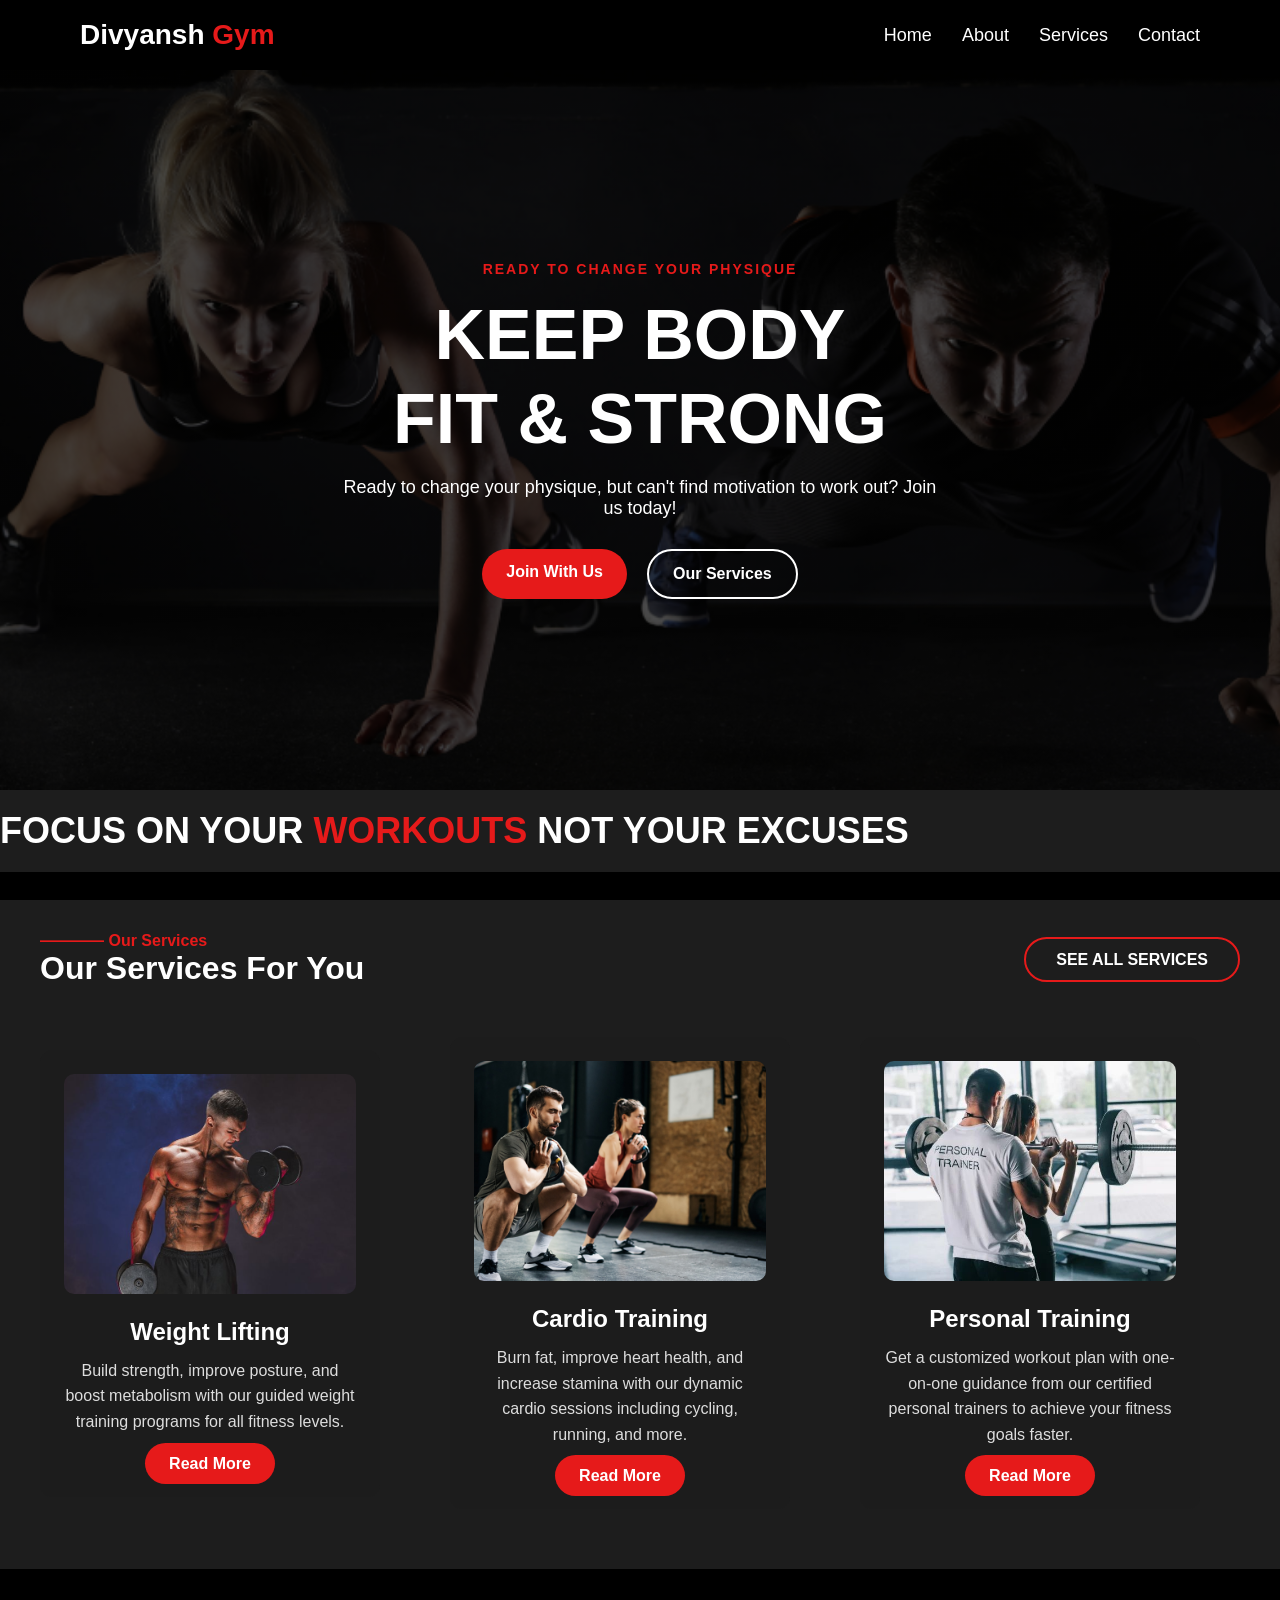
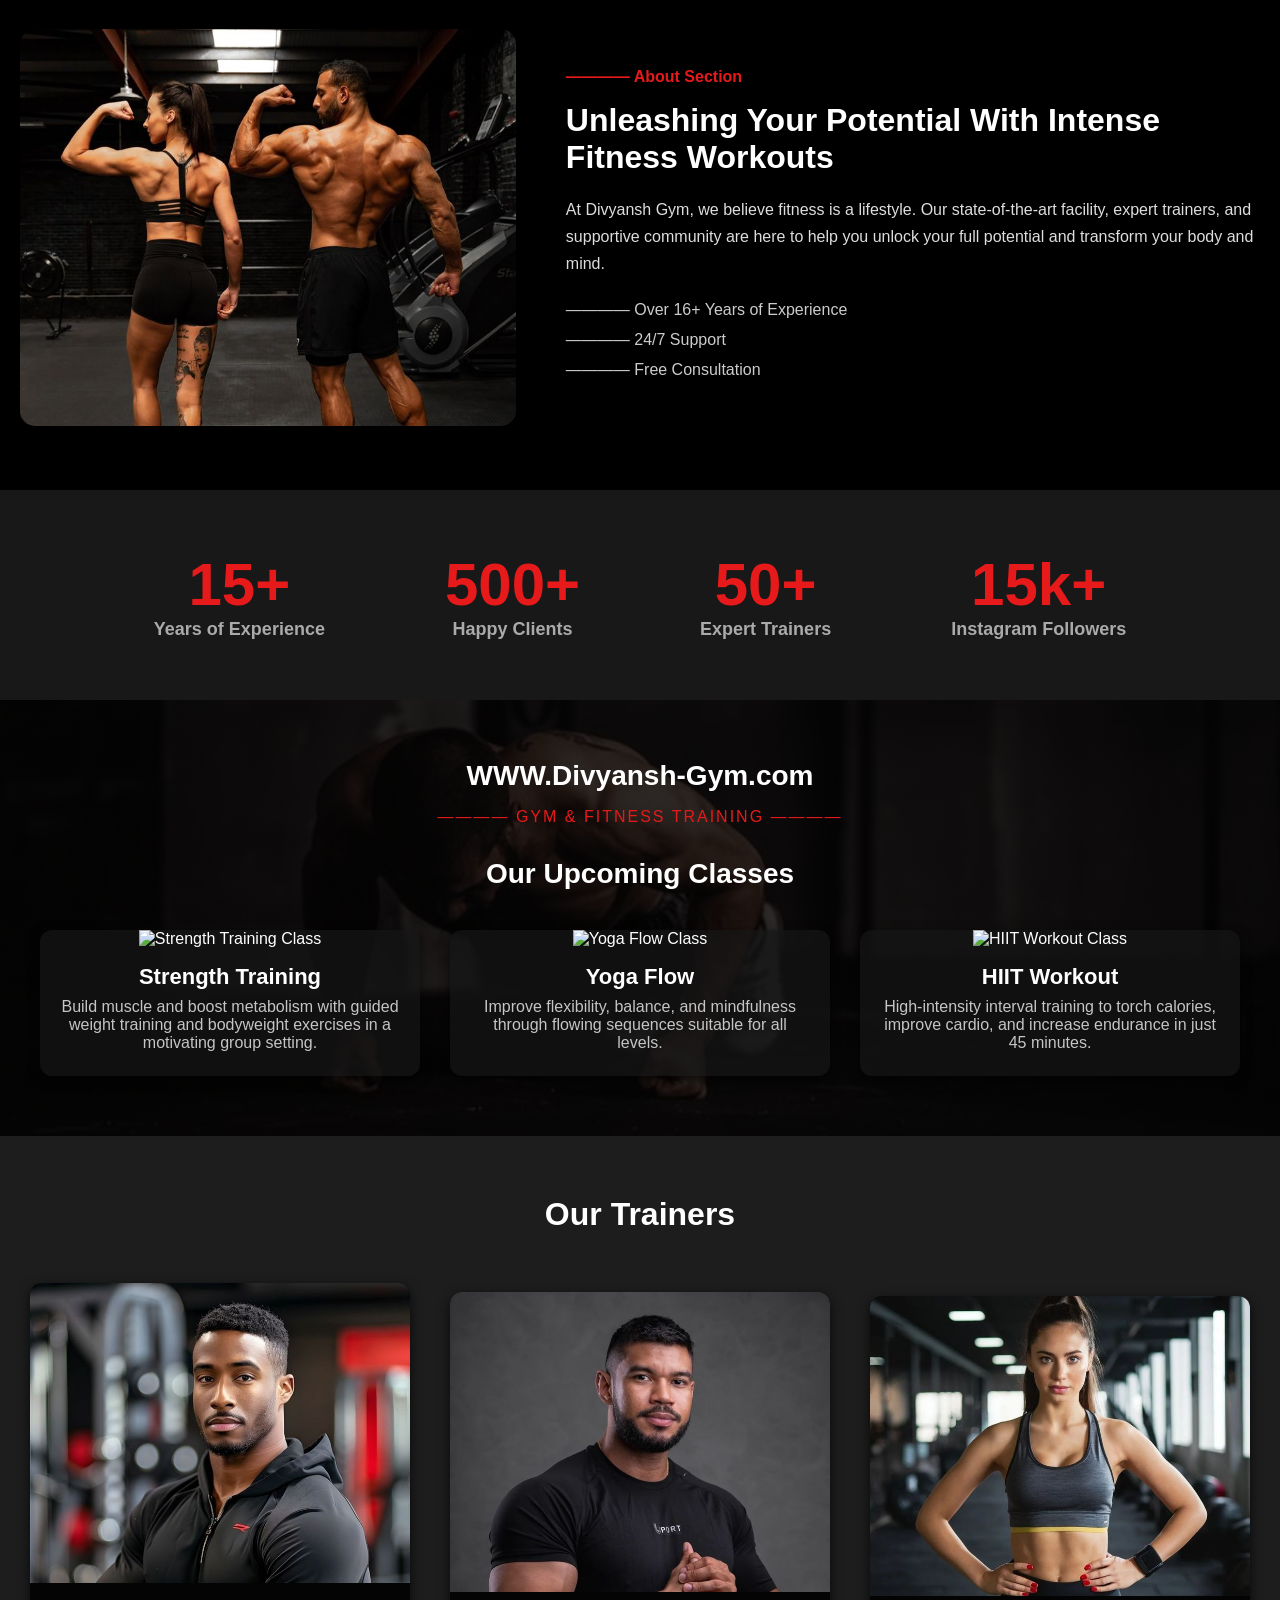
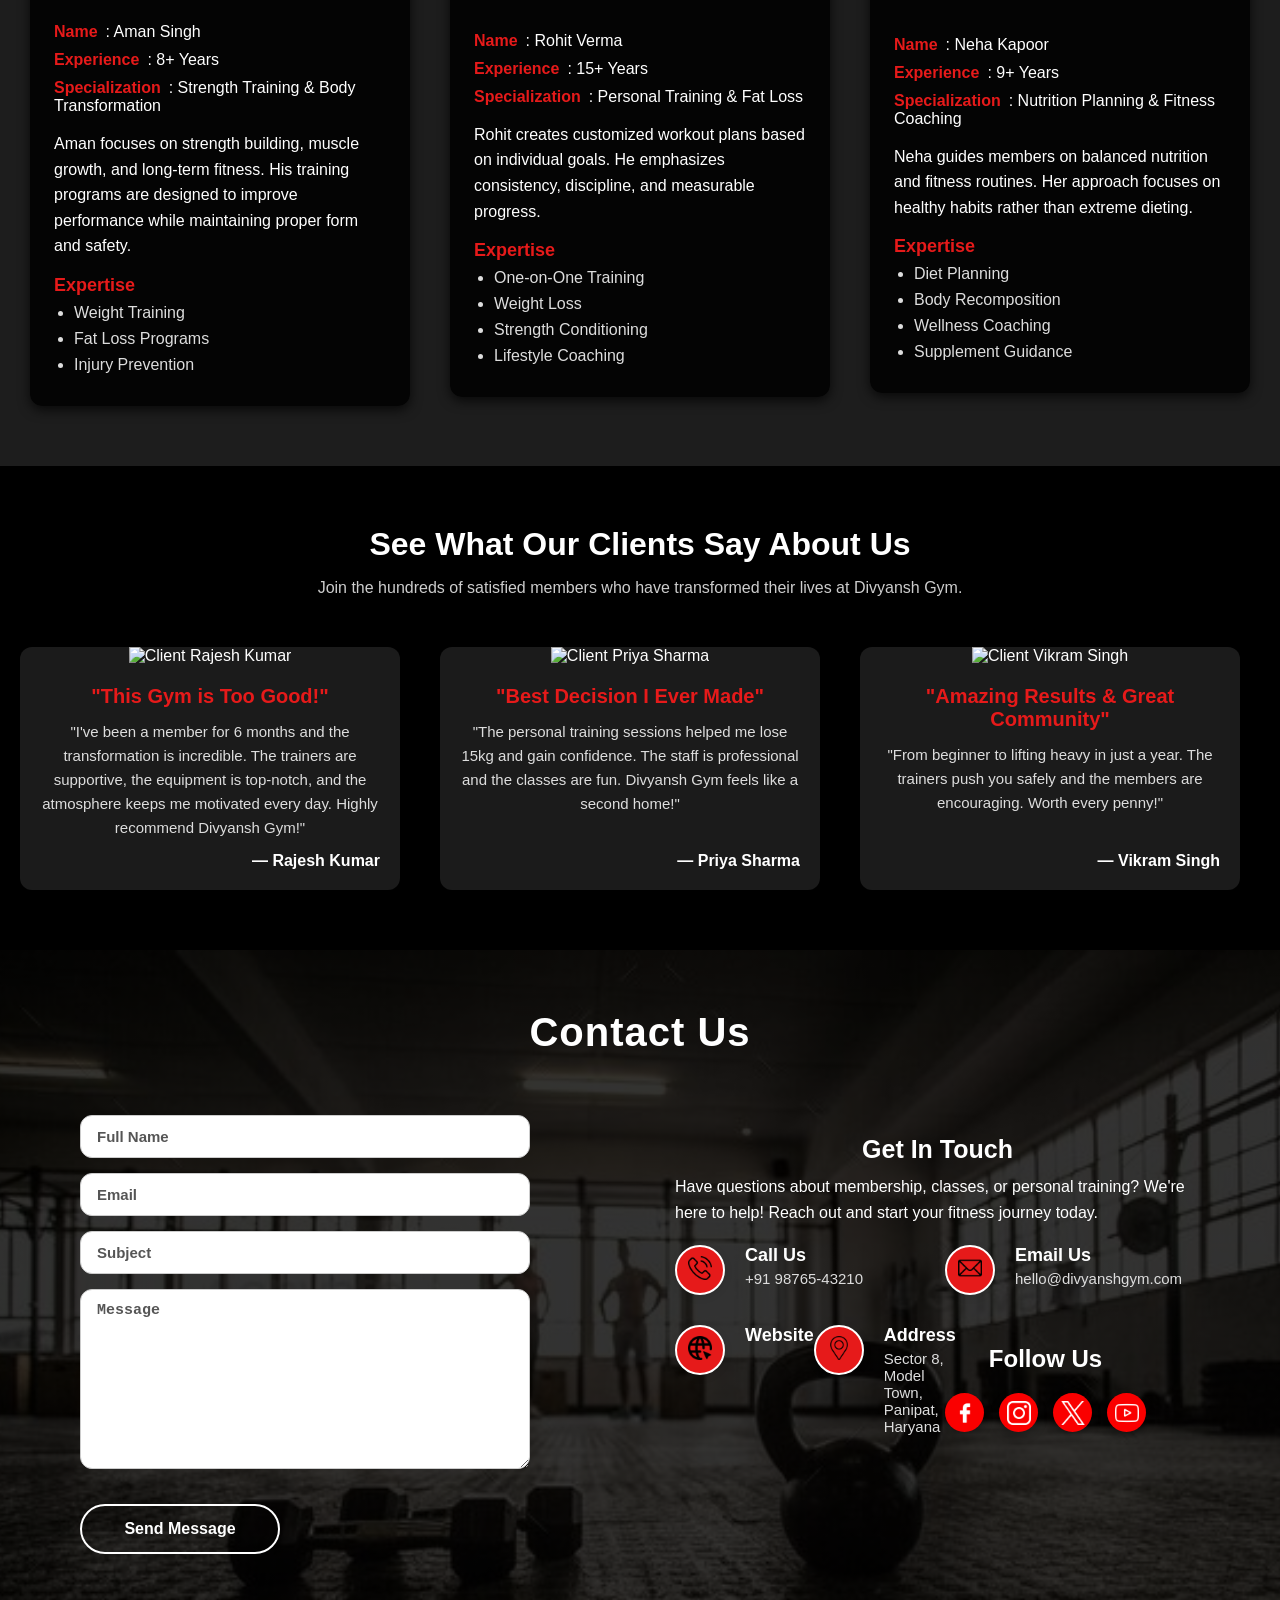
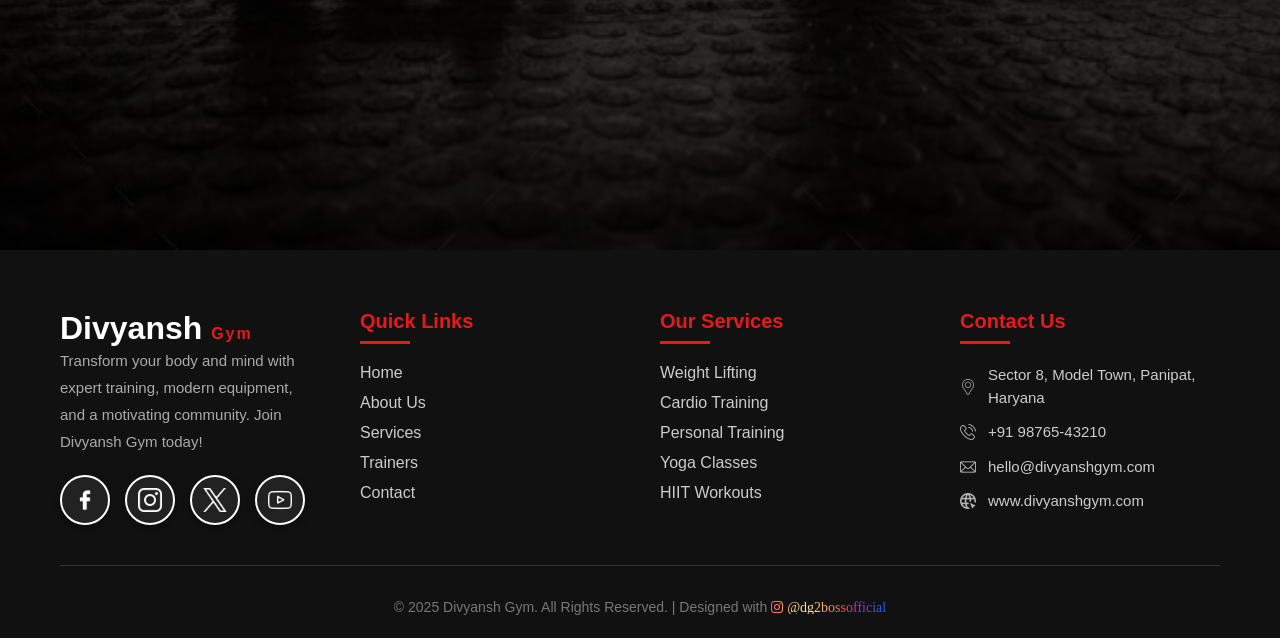
==== index.html @ efee8b84 "Gym demo: fixed lorem ipsum, contact info and broken links" ====
<!DOCTYPE html>
<html lang="en">
<head>
    <meta charset="UTF-8">
    <meta name="viewport" content="width=device-width, initial-scale=1.0">
    <link rel="stylesheet" href="https://cdnjs.cloudflare.com/ajax/libs/font-awesome/4.7.0/css/font-awesome.min.css">
    <title>Divyansh Gym</title>
    <link rel="stylesheet" href="css/style.css">
</head>
<body>
    <nav class="nav">
        <div class="logo">
            <h1>Divyansh <span class="gym-text">Gym</span></h1>
        </div>

        <div class="navbar">
            <ul>
                <li><a href="#home">Home</a></li>
                <li><a href="About.html">About</a></li>
                <li><a href="Services.html">Services</a></li>
                <li><a href="contact.html">Contact</a></li>
            </ul>
        </div>
    </nav>

    <section id="home" class="home">
        <div class="home-content">
            <h5>READY TO CHANGE YOUR PHYSIQUE</h5>
            <h1>KEEP BODY <br>FIT & STRONG</h1>
            <p>Ready to change your physique, but can't find motivation to work out? Join us today!</p>

            <div class="home-btn">
                <a href="#contact" class="Join-btn">Join With Us</a>
                <a href="#Services" class="Services-btn">Our Services</a>
            </div>
        </div>
    </section>

    <section class="workout-add">
        <div class="marquee-container">
            <div class="marquee-text">
                FOCUS ON YOUR <span class="marquee-workouts">WORKOUTS</span> NOT YOUR EXCUSES
            </div>
        </div>
    </section>

    <section id="Services" class="Services">
        <div class="services-wrapper">
            <div class="Services-page-up-line">
                <div class="Services-content">
                    <h5><spam class="mobile-off-line">————</spam> Our Services</h5>
                    <h2>Our Services For You</h2>
                </div>  
                <div class="services-servix-btn">
                    <a href="#" class="Services-ALL-btn">SEE ALL SERVICES</a>
                </div>
            </div>
    
            <div class="Services-box-container">
                <div class="Services-box">
                    <img src="images/service1.jpg" alt="Weight Lifting">
                    <h3>Weight Lifting</h3>
                    <p>Build strength, improve posture, and boost metabolism with our guided weight training programs for all fitness levels.</p>
                    <a href="Services.html" class="read-more-btn">Read More</a>
                </div>
                <div class="Services-box">
                    <img src="images/service2.jpg" alt="Cardio Training">
                    <h3>Cardio Training</h3>
                    <p>Burn fat, improve heart health, and increase stamina with our dynamic cardio sessions including cycling, running, and more.</p>
                    <a href="Services.html" class="read-more-btn">Read More</a>
                </div>
                <div class="Services-box">
                    <img src="images/service3.jpg" alt="Personal Training">
                    <h3>Personal Training</h3>
                    <p>Get a customized workout plan with one-on-one guidance from our certified personal trainers to achieve your fitness goals faster.</p>
                    <a href="#" class="read-more-btn">Read More</a>
                </div>
            </div>
        </div>
    </section>

    <section id="About" class="About">
        <div class="About-img">
            <img src="images/about-bg.jpg" alt="About Image">
        </div>

        <div class="About-content">
            <div class="About-content-text">
                <h3 class="about-content-text-title"><spam class="mobile-off-line">————</spam> About Section</h3>
                <h1>Unleashing Your Potential With Intense Fitness Workouts</h1>
                <p class="about-content-text-title-p">At Divyansh Gym, we believe fitness is a lifestyle. Our state-of-the-art facility, expert trainers, and supportive community are here to help you unlock your full potential and transform your body and mind.</p>

                <ul class="about-content-text-list-ul">
                    <li class="about-content-text-list-li"><spam class="mobile-off-line">————</spam> Over 16+ Years of Experience</li>
                    <li class="about-content-text-list-li"><spam class="mobile-off-line">————</spam> 24/7 Support</li>
                    <li class="about-content-text-list-li"><spam class="mobile-off-line">————</spam> Free Consultation</li>
                </ul>
            </div>
        </div>
    </section>

    <section class="exp">
        <div class="your_of_exp">   
            <span class="years">15+</span>
            <h4>Years of Experience</h4>
        </div>

        <div class="your_of_exp">
            <span class="years">500+</span>
            <h4>Happy Clients</h4>
        </div>

        <div class="your_of_exp">
            <span class="years">50+</span>
            <h4>Expert Trainers</h4>
        </div>

        <div class="your_of_exp">
            <span class="years">15k+</span>
            <h4>Instagram Followers</h4>
        </div>
    </section>

    <section class="Upcomimg-classes">
        <div class="upcoming-classes-content">
            <div class="DownloadNewThemes">
                <h2>WWW.Divyansh-Gym.com</h2>
            </div>
            <div class="upcoming-gym-text">
                <spam class="mobile-off-line">————</spam> GYM & FITNESS TRAINING <spam class="mobile-off-line">————</spam>
            </div>
            <div class="Upcomimg-classes-content">
                <h5>Our Upcoming Classes</h5>
            </div>

            <div class="upcoming-classes-box">
                <div class="class-card">
                    <img src="https://cdn.prod.website-files.com/65d7b904c0af185c6d721f6f/66745b16786e4667065274df_Friends-Taking-Fitness-Class-NewYorkCity.webp" alt="Strength Training Class">
                    <h2>Strength Training</h2>
                    <p>Build muscle and boost metabolism with guided weight training and bodyweight exercises in a motivating group setting.</p>
                </div>
            
                <div class="class-card">
                    <img src="https://gwrymca.org/sites/default/files/2024-06/11757411107842929928.jpeg" alt="Yoga Flow Class">
                    <h2>Yoga Flow</h2>
                    <p>Improve flexibility, balance, and mindfulness through flowing sequences suitable for all levels.</p>
                </div>
            
                <div class="class-card">
                    <img src="https://www.meridian-fitness.co.uk/wp-content/uploads/2024/09/Benefits-Of-Group-High-Intensity-Interval-Training-Classes.webp" alt="HIIT Workout Class">
                    <h2>HIIT Workout</h2>
                    <p>High-intensity interval training to torch calories, improve cardio, and increase endurance in just 45 minutes.</p>
                </div>
            </div>
        </div>
    </section>

    <section id="trainers-info" class="trainers-info">
        <div class="Trainers-title-text">
            <h1>Our Trainers</h1>
        </div>

        <div id="Trainers" class="Trainers">
            <div class="trainer-card">
                <img src="images/Trainers2.jpg" alt="Aman Singh - Strength Training Expert">
                <div class="trainers-card-content">
                    <ul class="trainer-card-info-ul">
                        <li class="trainer-card-info-li"><span class="trainers-info-in-info-dta">Name</span>: Aman Singh</li>
                        <li class="trainer-card-info-li"><span class="trainers-info-in-info-dta">Experience</span>: 8+ Years</li>
                        <li class="trainer-card-info-li"><span class="trainers-info-in-info-dta">Specialization</span>: Strength Training & Body Transformation</li>
                    </ul>
                    <p>Aman focuses on strength building, muscle growth, and long-term fitness. His training programs are designed to improve performance while maintaining proper form and safety.</p>
                    <span>Expertise</span>
                    <ul class="trainer-card-Expertise-ul">
                        <li class="trainer-card-Expertise-li">Weight Training</li>
                        <li class="trainer-card-Expertise-li">Fat Loss Programs</li>
                        <li class="trainer-card-Expertise-li">Injury Prevention</li>
                    </ul>
                </div>
            </div>
        
            <div class="trainer-card">
                <img src="images/Trainers1.jpg" alt="Rohit Verma - Personal Training Expert">
                <div class="trainers-card-content">
                    <ul class="trainer-card-info-ul">
                        <li class="trainer-card-info-li"><span class="trainers-info-in-info-dta">Name</span>: Rohit Verma</li>
                        <li class="trainer-card-info-li"><span class="trainers-info-in-info-dta">Experience</span>: 15+ Years</li>
                        <li class="trainer-card-info-li"><span class="trainers-info-in-info-dta">Specialization</span>: Personal Training & Fat Loss</li>
                    </ul>
                    <p>Rohit creates customized workout plans based on individual goals. He emphasizes consistency, discipline, and measurable progress.</p>
                    <span>Expertise</span>
                    <ul class="trainer-card-Expertise-ul">
                        <li class="trainer-card-Expertise-li">One-on-One Training</li>
                        <li class="trainer-card-Expertise-li">Weight Loss</li>
                        <li class="trainer-card-Expertise-li">Strength Conditioning</li>
                        <li class="trainer-card-Expertise-li">Lifestyle Coaching</li>
                    </ul>
                </div>
            </div>
        
            <div class="trainer-card">
                <img src="images/Trainers3.jpg" alt="Neha Kapoor - Nutrition and Fitness Coach">
                <div class="trainers-card-content">
                    <ul class="trainer-card-info-ul">
                        <li class="trainer-card-info-li"><span class="trainers-info-in-info-dta">Name</span>: Neha Kapoor</li>
                        <li class="trainer-card-info-li"><span class="trainers-info-in-info-dta">Experience</span>: 9+ Years</li>
                        <li class="trainer-card-info-li"><span class="trainers-info-in-info-dta">Specialization</span>: Nutrition Planning & Fitness Coaching</li>
                    </ul>
                    <p>Neha guides members on balanced nutrition and fitness routines. Her approach focuses on healthy habits rather than extreme dieting.</p>
                    <span>Expertise</span>
                    <ul class="trainer-card-Expertise-ul">
                        <li class="trainer-card-Expertise-li">Diet Planning</li>
                        <li class="trainer-card-Expertise-li">Body Recomposition</li>
                        <li class="trainer-card-Expertise-li">Wellness Coaching</li>
                        <li class="trainer-card-Expertise-li">Supplement Guidance</li>
                    </ul>
                </div>
            </div>
        </div> 
    </section>

        <section id="clients-say-about-us" class="clients-say-about-us">
            <div class="testimonials-header">
                <h1>See What Our Clients Say About Us</h1>
                <p>Join the hundreds of satisfied members who have transformed their lives at Divyansh Gym.</p>
            </div>
        
            <div class="testimonials-marquee">
                    <div class="testimonials-track">
        
                    <div class="testimonial-card">
                        <div class="client-image">
                            <img src="https://images.squarespace-cdn.com/content/v1/5c4087662714e51d2bde3215/1709242818411-GKEXKYFSJRFEVXT6YFFM/IMG_7346.JPG" alt="Client Rajesh Kumar">
                        </div>
                        <div class="testimonial-content">
                            <h2>"This Gym is Too Good!"</h2>
                            <p>"I've been a member for 6 months and the transformation is incredible. The trainers are supportive, the equipment is top-notch, and the atmosphere keeps me motivated every day. Highly recommend Divyansh Gym!"</p>
                            <h4>— Rajesh Kumar</h4>
                        </div>
                    </div>
        
                    <div class="testimonial-card">
                        <div class="client-image">
                            <img src="https://images.squarespace-cdn.com/content/v1/561d9d24e4b0830a0f2154a6/1707227207410-GD4FQWMQOLE7IUMGU9B4/artemis-group.jpg?format=1500w" alt="Client Priya Sharma">
                        </div>
                        <div class="testimonial-content">
                            <h2>"Best Decision I Ever Made"</h2>
                            <p>"The personal training sessions helped me lose 15kg and gain confidence. The staff is professional and the classes are fun. Divyansh Gym feels like a second home!"</p>
                            <h4>— Priya Sharma</h4>
                        </div>
                    </div>
        
                    <div class="testimonial-card">
                        <div class="client-image">
                            <img src="https://pafitnessclub.com/wp-content/uploads/2020/04/bigstock-Front-view-of-diverse-fit-wome-316735378-2.jpg" alt="Client Vikram Singh">
                        </div>
                        <div class="testimonial-content">
                            <h2>"Amazing Results & Great Community"</h2>
                            <p>"From beginner to lifting heavy in just a year. The trainers push you safely and the members are encouraging. Worth every penny!"</p>
                            <h4>— Vikram Singh</h4>
                        </div>
                    </div>
        
                    <div class="testimonial-card">
                        <div class="client-image">
                            <img src="https://images.squarespace-cdn.com/content/v1/66622b8b6d27506db7da8c65/faf745fb-e41f-4fa1-9bb9-08dce5aaa8bb/DSC08695.jpg" alt="Client Anjali Mehta">
                        </div>
                        <div class="testimonial-content">
                            <h2>"Life-Changing Experience"</h2>
                            <p>"The group classes are energetic and the trainers really care about your progress. I've never felt stronger or healthier!"</p>
                            <h4>— Anjali Mehta</h4>
                        </div>
                    </div>
        
                    <div class="testimonial-card">
                        <div class="client-image">
                            <img src="https://images.squarespace-cdn.com/content/v1/57b65e7fc534a53e7203ab60/e2169fe6-cc0f-4a51-a019-34433dea7d67/IMG_3596.JPG?format=1500w" alt="Client Rohan Gupta">
                        </div>
                        <div class="testimonial-content">
                            <h2>"Top-Notch Facilities"</h2>
                            <p>"Clean gym, modern equipment, and knowledgeable staff. Best gym I've ever joined!"</p>
                            <h4>— Rohan Gupta</h4>
                        </div>
                    </div>
        
                    <div class="testimonial-card">
                        <div class="client-image">
                            <img src="https://www.shutterstock.com/shutterstock/photos/1476630023/display_1500/stock-photo-front-view-of-diverse-fit-people-exercising-on-exercise-bike-in-fitness-center-bright-modern-gym-1476630023.jpg" alt="Client Sneha Patel">
                        </div>
                        <div class="testimonial-content">
                            <h2>"Incredible Support"</h2>
                            <p>"Lost 20kg with the help of personal training and nutrition guidance. Thank you Divyansh Gym!"</p>
                            <h4>— Sneha Patel</h4>
                        </div>
                    </div>
                    
                    <div class="testimonial-card">
                        <div class="client-image">
                            <img src="https://static.boredpanda.com/blog/wp-content/uploads/2017/05/591c679228648.png" alt="Client Arjun Singh">
                        </div>
                        <div class="testimonial-content">
                            <h2>"Unbelievable Transformation"</h2>
                            <p>"From out of shape to fit and confident in just 8 months. The best investment in myself!"</p>
                            <h4>— Arjun Singh</h4>
                        </div>
                    </div>
        
                    <div class="testimonial-card">
                        <div class="client-image">
                            <img src="https://hips.hearstapps.com/hmg-prod/images/766/transtues5-3-0-1509384961.jpg?crop=0.848xw:1xh;center,top&resize=1200:*" alt="Client Neha Verma">
                        </div>
                        <div class="testimonial-content">
                            <h2>"Stronger Than Ever"</h2>
                            <p>"Strength training here changed my life. I feel powerful and capable every day."</p>
                            <h4>— Neha Verma</h4>
                        </div>
                    </div>
                    
                    <div class="testimonial-card">
                        <div class="client-image">
                            <img src="https://static.boredpanda.com/blog/wp-content/uploads/2017/05/before-after-body-building-fitness-transformation-31-59143013c2a36__700.jpg" alt="Client Karan Joshi">
                        </div>
                        <div class="testimonial-content">
                            <h2>"Motivating Environment"</h2>
                            <p>"Everyone here pushes you to be better. Great community and results!"</p>
                            <h4>— Karan Joshi</h4>
                        </div>
                    </div>
        
                    <div class="testimonial-card">
                        <div class="client-image">
                            <img src="https://rnt-marketing-assets.s3.eu-west-2.amazonaws.com/uploads/Picture_1_Shyam_Kotecha%20cover.png" alt="Client Pooja Reddy">
                        </div>
                        <div class="testimonial-content">
                            <h2>"Fantastic Results"</h2>
                            <p>"Achieved my dream physique with dedicated trainers and perfect plans."</p>
                            <h4>— Pooja Reddy</h4>
                        </div>
                    </div>
        
                    <div class="testimonial-card">
                        <div class="client-image">
                            <img src="https://images.squarespace-cdn.com/content/v1/5c4087662714e51d2bde3215/1709242818411-GKEXKYFSJRFEVXT6YFFM/IMG_7346.JPG" alt="Client Rajesh Kumar">
                        </div>
                        <div class="testimonial-content">
                            <h2>"This Gym is Too Good!"</h2>
                            <p>"I've been a member for 6 months and the transformation is incredible. The trainers are supportive, the equipment is top-notch, and the atmosphere keeps me motivated every day. Highly recommend Divyansh Gym!"</p>
                            <h4>— Rajesh Kumar</h4>
                        </div>
                    </div>
        
                    <div class="testimonial-card">
                        <div class="client-image">
                            <img src="https://images.squarespace-cdn.com/content/v1/561d9d24e4b0830a0f2154a6/1707227207410-GD4FQWMQOLE7IUMGU9B4/artemis-group.jpg?format=1500w" alt="Client Priya Sharma">
                        </div>
                        <div class="testimonial-content">
                            <h2>"Best Decision I Ever Made"</h2>
                            <p>"The personal training sessions helped me lose 15kg and gain confidence. The staff is professional and the classes are fun. Divyansh Gym feels like a second home!"</p>
                            <h4>— Priya Sharma</h4>
                        </div>
                    </div>
                </div>
            </div>
        </section>

    <section id="contact" class="contact">
        <div class="contact-title">
            <h1>Contact Us</h1>
        </div>
    
        <div class="form-and-address-container">
            <div class="form-wrapper">
                <form class="contact-form">
                    <div class="form-inputs">
                        <input type="text" placeholder="Full Name" required>
                        <input type="email" placeholder="Email" required>
                        <input type="text" placeholder="Subject">
                        <textarea placeholder="Message" required></textarea>
                        <input type="submit" value="Send Message">
                    </div>
                </form>
            </div>
    
            <div class="address-wrapper">
                <div class="address-container">
                    <div class="address-title-text">
                        <h1>Get In Touch</h1>
                        <p>Have questions about membership, classes, or personal training? We're here to help! Reach out and start your fitness journey today.</p>
                    </div>
    
                    <div class="address-info">
                        <div class="address-info-call">
                            <div class="Icons-phone-call-img">
                                <a href="tel:+919876543210" target="_blank"><img src="images/Icons/phone-call.png" alt="Call Us: +123 245 1234" width="35px"></a>
                            </div>
                            <div class="address-info-call-content">
                                <h2 clas>Call Us</h2>
                                <h5>+91 98765-43210</h5>
                            </div>
                        </div>
    
                        <div class="address-info-email">
                            <div class="Icons-Email-img">
                                <a href="mailto:hello@divyanshgym.com" target="_blank"><img src="images/Icons/mail.png" alt="Email Us: hello@divyanshgym.com" width="35px"></a>
                            </div>
                            <div class="Icons-Email-content">
                                <h2>Email Us</h2>
                                <h5>hello@divyanshgym.com</h5>
                            </div>
                        </div>
    
                        <div class="address-info-website">
                            <div class="address-info-Website-img">
                                <a href="www.yourown.com" target="_blank"><img src="images/Icons/domain.png" alt="Website: www.yourown.com" width="35px"></a>
                            </div>
                            <div class="Icons-Email-website-content">
                                <h2>Website</h2>
                                <a href="https://www.divyanshgym.com"
                            </div>
                        </div>
    
                        <div class="address-info-address">
                            <div class="address-info-Address-img">
                                <a href="https://maps.app.goo.gl/YkQxFHU9FPhchEPM9" target="_blank"><img src="images/Icons/pin.png" alt="Address: 99 Roving St, Big City 23456" width="35px"></a>
                            </div>
                            <div class="Icons-Email-website-Address">
                                <h2>Address</h2>
                                <h5>Sector 8, Model Town, Panipat, Haryana</h5>
                            </div>
                        </div>
                    </div>
                    <div class="follow-here">
                        <div class="follow-here-title">
                            <h1>Follow Us</h1>
                        </div>

                        <div class="social-links-follow">
                            <a class="social-links-link-ing-follow" href="#" aria-label="Facebook"><img src="images/Icons/facebook.png" alt="Facebook" width="30px"></a>
                            <a class="social-links-link-ing-follow" href="#" aria-label="Instagram"><img src="images/Icons/instagram.png" alt="Instagram" width="30px"></a>
                            <a class="social-links-link-ing-follow" href="#" aria-label="Twitter"><img src="images/Icons/twitter.png" alt="Twitter" width="30px"></a>
                            <a class="social-links-link-ing-follow" href="#" aria-label="YouTube"><img src="images/Icons/youtube.png" alt="YouTube" width="30px"></a>
                        </div>
                    </div>
                </div>
            </div>
        </div>
    </section>


    <footer class="footer">
        <div class="footer-container">
            <div class="footer-row">
                <div class="footer-col">
                    <div class="footer-logo">
                        <h1>Divyansh <span class="gym-text-footer">Gym</span></h1>
                    </div>
                    <p>Transform your body and mind with expert training, modern equipment, and a motivating community. Join Divyansh Gym today!</p>
                    <div class="social-links">
                        <a class="social-links-link-ing" href="#" aria-label="Facebook"><img src="images/Icons/facebook.png" alt="Facebook" width="30px"></a>
                        <a class="social-links-link-ing" href="#" aria-label="Instagram"><img src="images/Icons/instagram.png" alt="Instagram" width="30px"></a>
                        <a class="social-links-link-ing" href="#" aria-label="Twitter"><img src="images/Icons/twitter.png" alt="Twitter" width="30px"></a>
                        <a class="social-links-link-ing" href="#" aria-label="YouTube"><img src="images/Icons/youtube.png" alt="YouTube" width="30px"></a>
                    </div>
                </div>
    
                <div class="footer-col">
                    <h3>Quick Links</h3>
                    <ul>
                        <li><a href="#home">Home</a></li>
                        <li><a href="#About">About Us</a></li>
                        <li><a href="#Services">Services</a></li>
                        <li><a href="#trainers-info">Trainers</a></li>
                        <li><a href="#contact">Contact</a></li>
                    </ul>
                </div>
    
                <div class="footer-col">
                    <h3>Our Services</h3>
                    <ul>
                        <li><a href="#">Weight Lifting</a></li>
                        <li><a href="#">Cardio Training</a></li>
                        <li><a href="#">Personal Training</a></li>
                        <li><a href="#">Yoga Classes</a></li>
                        <li><a href="#">HIIT Workouts</a></li>
                    </ul>
                </div>
    
                <div class="footer-col">
                    <h3>Contact Us</h3>
                    <ul class="footer-contact-list">
                        <li>
                            <a href="https://maps.app.goo.gl/YkQxFHU9FPhchEPM9" target="_blank" class="contact-link">
                                <img src="images/Icons/pin.png" alt="Location" width="16" height="16">
                                <span>Sector 8, Model Town, Panipat, Haryana</span>
                            </a>
                        </li>
                        <li>
                            <a href="tel:+919876543210" class="contact-link">
                                <img src="images/Icons/phone-call.png" alt="Phone" width="16" height="16">
                                <span>+91 98765-43210</span>
                            </a>
                        </li>
                        <li>
                            <a href="mailto:hello@divyanshgym.com" class="contact-link">
                                <img src="images/Icons/mail.png" alt="Email" width="16" height="16">
                                <span>hello@divyanshgym.com</span>
                            </a>
                        </li>
                        <li>
                            <a href="https://www.divyanshgym.com" target="_blank" class="contact-link">
                                <img src="images/Icons/domain.png" alt="Website" width="16" height="16">
                                <span>www.divyanshgym.com</span>
                            </a>
                        </li>
                    </ul>
                </div>
            </div>
    
            <div class="footer-bottom">
                <p>&copy; 2025 Divyansh Gym. All Rights Reserved. | Designed with <a href="https://www.instagram.com/dg2bossofficial/" target="_blank" class="fa fa-instagram"> <spam class="dg2-insta">@dg2bossofficial</spam></a></p>
            </div>
        </div>
    </footer>
</body>
</html>
---- css/style.css ----
* {
    margin: 0;
    padding: 0;
    box-sizing: border-box;
}

html {
    scroll-behavior: smooth;
}

body {
    font-family: Arial, Helvetica, sans-serif;
    background-color: #1d1d1d;
    color: white;
}

.nav {
    height: 70px;
    background-color: #000;
    display: flex;
    align-items: center;
    justify-content: space-between;
    padding: 0 20px;
    position: sticky;
    top: 0;
    z-index: 100;
}

.logo h1 {
    font-size: 24px;
    font-weight: bold;
}

.gym-text {
    color: rgb(230, 26, 26);
}

.navbar ul {
    display: flex;
    gap: 16px;
    list-style: none;
}

.navbar ul li a {
    color: white;
    font-size: 16px;
    text-decoration: none;
    transition: color 0.3s ease;
}

.navbar ul li a:hover {
    color: rgb(230, 26, 26);
}

.home {
    height: 80vh;
    min-height: 500px;
    display: flex;
    align-items: center;
    justify-content: center;
    background-image: linear-gradient(rgba(0,0,0,0.7), rgba(0,0,0,0.7)), url('../images/home-bg.png');
    background-size: cover;
    background-position: center;
    text-align: center;
    padding: 20px;
}

.home h5 {
    font-size: 14px;
    color: rgb(230, 26, 26);
    letter-spacing: 2px;
    margin-bottom: 12px;
}

.home h1 {
    font-size: 36px;
    margin: 16px 0;
    line-height: 1.2;
}

.home p {
    font-size: 16px;
    max-width: 90%;
    margin-bottom: 30px;
}

.home-btn {
    display: flex;
    justify-content: center;
    flex-direction: column;
    gap: 50px;
    width: 100%;
    max-width: 300px;
    margin: 0 auto;
}

.Join-btn, .Services-btn {
    padding: 14px 24px;
    border-radius: 50px;
    font-size: 16px;
    font-weight: 600;
    text-decoration: none;
    text-align: center;
    transition: all 0.3s ease;
}

.Join-btn {
    background-color: rgb(230, 26, 26);
    color: white;
}

.Join-btn:hover {
    background-color: darkred;
}

.Services-btn {
    background-color: transparent;
    color: white;
    border: 2px solid white;
}

.Services-btn:hover {
    background-color: white;
    color: #111;
}

.workout-add {
    background-color: #1d1d1d;
    padding: 20px 0;
    overflow: hidden;
}

.marquee-container {
    width: 100%;
}

.marquee-text {
    font-size: 24px;
    font-weight: bold;
    white-space: nowrap;
    display: inline-block;
    animation: marquee 15s linear infinite;
}

@keyframes marquee {
    0% { transform: translateX(100%); }
    100% { transform: translateX(-100%); }
}

.marquee-workouts {
    color: rgb(230, 26, 26);
}

.Services {
    padding: 60px 20px;
    background-image: url('../images/services-bg.jpg');
    background-size: cover;
    background-position: center;
    background-attachment: fixed;
}

.services-wrapper {
    max-width: 1200px;
    margin: 0 auto;
}

.Services-page-up-line {
    display: flex;
    flex-direction: column;
    align-items: center;
    text-align: center;
    gap: 20px;
    margin-bottom: 50px;
}

.Services-content h5 {
    color: rgb(230, 26, 26);
    font-size: 16px;
}

.Services-content h2 {
    font-size: 32px;
}

.Services-ALL-btn {
    padding: 12px 30px;
    border: 2px solid rgb(230, 26, 26);
    border-radius: 50px;
    color: white;
    text-decoration: none;
    font-weight: 600;
    transition: all 0.3s ease;
}

.Services-ALL-btn:hover {
    background-color: rgb(230, 26, 26);
}

.Services-box-container {
    display: flex;
    flex-direction: column;
    gap: 30px;
    align-items: center;
}

.Services-box {
    background-color: rgba(29, 29, 29, 0.85);
    padding: 24px;
    border-radius: 12px;
    text-align: center;
    width: 100%;
    max-width: 340px;
    transition: transform 0.4s ease;
}

.Services-box:hover {
    transform: translateY(-10px);
}

.Services-box img {
    width: 100%;
    height: 220px;
    object-fit: cover;
    border-radius: 10px;
    margin-bottom: 20px;
}

.Services-box h3 {
    font-size: 24px;
    margin-bottom: 12px;
}

.Services-box p {
    font-size: 16px;
    line-height: 1.6;
    color: #ddd;
    margin-bottom: 20px;
}

.read-more-btn {
    background-color: rgb(230, 26, 26);
    color: white;
    padding: 12px 24px;
    border-radius: 50px;
    text-decoration: none;
    font-weight: 600;
    transition: background-color 0.3s ease;
}

.read-more-btn:hover {
    background-color: darkred;
}

.About {
    display: flex;
    flex-direction: column;
    align-items: center;
    padding: 60px 20px;
    gap: 40px;
    background-color: #000;
}

.About-img img {
    width: 100%;
    max-width: 500px;
    border-radius: 15px;
}

.About-content-text {
    max-width: 700px;
    text-align: center;
}

.about-content-text-title {
    color: rgb(230, 26, 26);
    font-size: 16px;
    margin-bottom: 16px;
}

.About-content-text h1 {
    font-size: 32px;
    margin-bottom: 20px;
}

.About-content-text p {
    font-size: 16px;
    line-height: 1.7;
    color: #ddd;
    margin-bottom: 24px;
}

.about-content-text-list-ul {
    list-style: none;
    text-align: left;
    max-width: 400px;
    margin: 0 auto;
}

.about-content-text-list-li {
    font-size: 16px;
    margin-bottom: 12px;
    color: #ccc;
}

.exp {
    display: flex;
    flex-wrap: wrap;
    justify-content: center;
    gap: 60px;
    padding: 60px 20px;
    background-color: #181818;
}

.your_of_exp {
    text-align: center;
}

.years {
    font-size: 50px;
    font-weight: bold;
    color: rgb(230, 26, 26);
}

.your_of_exp h4 {
    font-size: 18px;
    color: #aaa;
}

.Upcomimg-classes {
    background: linear-gradient(rgba(0,0,0,0.8), rgba(0,0,0,0.8)), url('../images/Upcomimg-classes.jpg') center/cover no-repeat;
    padding: 60px 20px;
    text-align: center;
}

.DownloadNewThemes h2 {
    font-size: 28px;
    margin-bottom: 16px;
}

.upcoming-gym-text {
    color: rgb(230, 26, 26);
    font-size: 16px;
    letter-spacing: 2px;
    margin-bottom: 32px;
}

.Upcomimg-classes-content h5 {
    font-size: 28px;
    margin-bottom: 40px;
}

.upcoming-classes-box {
    display: flex;
    flex-direction: column;
    gap: 30px;
    align-items: center;
}

.class-card {
    width: 100%;
    max-width: 380px;
    background: rgba(22, 22, 22, 0.7);
    border-radius: 12px;
    overflow: hidden;
    box-shadow: 0 4px 12px rgba(0, 0, 0, 0.6);
    transition: transform 0.3s ease;
}

.class-card:hover {
    transform: translateY(-10px);
}

.class-card img {
    width: 100%;
    height: 220px;
    object-fit: cover;
}

.class-card h2 {
    font-size: 22px;
    padding: 16px 20px 8px;
}

.class-card p {
    padding: 0 20px 24px;
    font-size: 16px;
    color: #c5c5c5;
}

.trainers-info {
    padding: 60px 20px;
    background-color: #1d1d1d;
}

.Trainers-title-text h1 {
    font-size: 32px;
    text-align: center;
    margin-bottom: 50px;
}

.Trainers {
    display: flex;
    flex-direction: column;
    gap: 40px;
    align-items: center;
}

.trainer-card {
    width: 100%;
    max-width: 380px;
    background: rgba(0, 0, 0, 0.85);
    border-radius: 12px;
    overflow: hidden;
    box-shadow: 0 4px 12px rgba(0, 0, 0, 0.7);
    transition: transform 0.3s ease;
}

.trainer-card:hover {
    transform: translateY(-10px);
}

.trainer-card img {
    width: 100%;
    height: 300px;
    object-fit: cover;
}

.trainers-card-content {
    padding: 24px;
}

.trainer-card-info-ul {
    list-style: none;
    margin: 12px 0;
}

.trainer-card-info-li {
    margin-bottom: 10px;
    font-size: 16px;
}

.trainers-info-in-info-dta {
    color: rgb(230, 26, 26);
    font-weight: bold;
    margin-right: 8px;
}

.trainers-card-content p {
    font-size: 16px;
    line-height: 1.6;
    margin: 16px 0;
}

.trainers-card-content > span {
    font-weight: bold;
    font-size: 18px;
    color: rgb(230, 26, 26);
    display: block;
    margin: 16px 0 8px;
}

.trainer-card-Expertise-ul {
    padding-left: 20px;
    list-style: disc;
}

.trainer-card-Expertise-ul li {
    margin-bottom: 8px;
    color: #ddd;
}

.clients-say-about-us {
    padding: 60px 20px;
    background-color: #000;
    text-align: center;
    overflow: hidden;
}

.testimonials-header h1 {
    font-size: 32px;
    margin-bottom: 16px;
}

.testimonials-header p {
    font-size: 16px;
    color: #ccc;
    max-width: 700px;
    margin: 0 auto 50px;
}

.testimonials-slider {
    width: 100%;
    overflow: hidden;
    padding: 20px 0;
}

.testimonials-track {
    display: flex;
    gap: 20px;
    animation: scroll-left 80s linear infinite;
}

.testimonial-card {
    flex: 0 0 290px;
    background: rgba(29, 29, 29, 0.95);
    border-radius: 12px;
    overflow: hidden;
    box-shadow: 0 4px 15px rgba(0, 0, 0, 0.6);
    display: flex;
    flex-direction: column;
    transition: transform 0.3s ease;
}

.testimonial-card:hover {
    transform: translateY(-10px);
}

.client-image img {
    width: 100%;
    height: 240px;
    object-fit: cover;
}

.testimonial-content {
    padding: 20px;
    display: flex;
    flex-direction: column;
    flex-grow: 1;
}

.testimonial-content h2 {
    font-size: 20px;
    color: rgb(230, 26, 26);
    margin-bottom: 12px;
}

.testimonial-content p {
    font-size: 15px;
    line-height: 1.6;
    color: #ddd;
    flex-grow: 1;
}

.testimonial-content h4 {
    font-size: 16px;
    color: white;
    text-align: right;
    margin-top: 12px;
}

@keyframes scroll-left {
    0% { transform: translateX(0); }
    100% { transform: translateX(-50%); }
}

.testimonials-slider:hover .testimonials-track {
    animation-play-state: paused;
}

.contact {
    width: 100%;
    min-height: 100vh;
    background: linear-gradient(rgba(0, 0, 0, 0.8), rgba(0, 0, 0, 0.8)),
                url('../images/contect-us-bg.jpg') center / cover no-repeat;
    color: #ffffff;
    padding-bottom: 60px;
}

.contact-title {
    display: flex;
    justify-content: center;
    align-items: center;
    padding: 60px 0;
}

.contact-title h1 {
    font-size: 40px;
    font-weight: 700;
    letter-spacing: 1px;
}


.form-and-address-container {
    display: flex;
    justify-content: space-evenly;
    align-items: flex-start;
    gap: 70px;
    padding: 0 80px;
    flex-wrap: wrap;
}

.form-wrapper {
    flex: 1;
    min-width: 300px;
}

.contact-form {
    width: 100%;
}

.form-inputs {
    display: flex;
    flex-direction: column;
    gap: 15px;
}

.form-inputs input,
.form-inputs textarea {
    width: 100%;
    max-width: 450px;
    padding: 12px 16px;
    border-radius: 12px;
    border: 1px solid #cccccc;
    background-color: #ffffff;
    color: #000000;
    font-size: 15px;
    font-weight: 600;
    outline: none;
}

.form-inputs textarea {
    height: 180px;
    resize: vertical;
}

.form-inputs input::placeholder,
.form-inputs textarea::placeholder {
    color: #555555;
}

.form-inputs input[type="submit"] {
    padding: 14px 24px;
    max-width: 200px;
    margin: 20px 0 0 0;
    border-radius: 50px;
    font-size: 16px;
    font-weight: 600;
    text-decoration: none;
    text-align: center;
    transition: all 0.3s ease;

    background-color: transparent;
    color: white;
    border: 2px solid white;
}

.form-inputs input[type="submit"]:hover {
    background-color: white;
    color: #111;
}


.address-wrapper {
    flex: 1;
    min-width: 300px;
    display: flex;
    justify-content: center;
    align-items: center;
}

.address-title-text {
    margin: 20px 0;
    text-align: center;
}

.address-title-text h1 {
    font-size: 25px;
}

.address-title-text p {
    margin: 10px 0;
    line-height: 1.6;
    text-align: left;
}

.address-info {
    display: flex;
    flex-wrap: wrap;
    gap: 20px;
}


.address-info-call, .address-info-email, .address-info-website, .address-info-address{
    display: flex;
    width: 250px;
}

.address-info-call h2, .address-info-email h2, .address-info-website h2, .address-info-address h2{
    text-align: left;
}

.Icons-Email-website-Address h5{
    text-align: left;
}

.Icons-phone-call-img, .Icons-Email-img, .address-info-Website-img, .address-info-Address-img {
    width: 50px;
    height: 50px;
    margin: 0px 20px 10px 0;
    border: 2px solid #ffffff;
    border-radius: 50%;
    background-color: rgb(230, 26, 26); 
    display: flex;
    align-items: center;
    justify-content: center;
    box-shadow: 0 2px 8px rgba(0, 0, 0, 0.1);
    transition: all 0.3s ease;
    flex-shrink: 0;
}

.Icons-phone-call-img:hover, .Icons-Email-img:hover, .address-info-Website-img:hover, .address-info-Address-img:hover{
    background-color: darkred;
    
}

.Icons-phone-call-img img, .Icons-Email-img img, .address-info-Website-img img, .address-info-Address-img img {
    width: 24px;
    height: 24px;
    object-fit: contain;
}
.address-info > div {
    text-align: center;
}

.address-info h2 {
    font-size: 18px;
    margin-bottom: 4px;
}

.address-info h5 {
    font-size: 15px;
    font-weight: 500;
    color: #dddddd;
}

.mobile-off-line{
    font-size: 16px;
}

.follow-here{
    margin: 20px 0 0 0;
}

.social-links-follow {
    margin-top: 20px;
    display: flex;
    gap: 15px;
    flex-wrap: wrap;
}

.social-links-follow a {
    width: 39px;
    height: 39px;
    border: 0px solid #ffffff;
    border-radius: 50%;
    background-color: #fa0000;
    display: flex;
    align-items: center;
    justify-content: center;
    box-shadow: 0 4px 10px rgba(0, 0, 0, 0.3);
    transition: all 0.3s ease;
    flex-shrink: 0;
}

.social-links-follow a:hover {
    transform: translateY(-5px);
    box-shadow: 0 8px 20px rgba(0, 0, 0, 0.4);
    border-color: #ff6b00;
}

.social-links-follow a:hover:nth-child(1) {
    background-color: #1877F2;
}

.social-links-follow a:hover:nth-child(2) { 
    background: linear-gradient(45deg, #f09433, #e6683c, #dc2743, #cc2366, #bc1888); 
}

.social-links-follow a:hover:nth-child(3) {
    background-color: #1DA1F2;
}

.social-links-follow a:hover:nth-child(4) {
    background-color: #FF0000;
}

.social-links-follow img {
    width: 24px;
    height: 24px;
    filter: brightness(0) invert(1);
    transition: filter 0.3s ease;
}

.social-links-follow a:hover img {
    filter: brightness(1) invert(0);
}

.footer {
    background-color: #111;
    color: #fff;
    padding: 60px 0 20px;
}

.footer-container {
    max-width: 1200px;
    margin: 0 auto;
    padding: 0 20px;
}

.footer-row {
    display: grid;
    grid-template-columns: repeat(auto-fit, minmax(250px, 1fr));
    gap: 40px;
    margin-bottom: 40px;
}

.footer-col h3 {
    font-size: 20px;
    margin-bottom: 20px;
    color: rgb(230, 26, 26);
    position: relative;
}

.footer-col h3::after {
    content: '';
    width: 50px;
    height: 3px;
    background: rgb(230, 26, 26);
    display: block;
    margin-top: 8px;
}

.footer-col ul {
    list-style: none;
    padding: 0;
}

.footer-col ul li {
    margin-bottom: 12px;
}

.footer-col ul li a {
    color: #ccc;
    text-decoration: none;
    transition: color 0.3s;
}

.footer-col ul li a:hover {
    color: #ff6b00;
}

.footer-col p {
    color: #aaa;
    line-height: 1.8;
    font-size: 15px;
}

.social-links {
    margin-top: 20px;
    display: flex;
    gap: 15px;
    flex-wrap: wrap;
}

.social-links a {
    width: 50px;
    height: 50px;
    border: 2px solid #ffffff;
    border-radius: 50%;
    background-color: #222;
    display: flex;
    align-items: center;
    justify-content: center;
    box-shadow: 0 4px 10px rgba(0, 0, 0, 0.3);
    transition: all 0.3s ease;
    flex-shrink: 0;
}

.social-links a:hover {
    transform: translateY(-5px);
    box-shadow: 0 8px 20px rgba(0, 0, 0, 0.4);
    border-color: #ff6b00;
}

.social-links a:hover:nth-child(1) {
    background-color: #1877F2;
}

.social-links a:hover:nth-child(2) { 
    background: linear-gradient(45deg, #f09433, #e6683c, #dc2743, #cc2366, #bc1888); 
}

.social-links a:hover:nth-child(3) {
    background-color: #1DA1F2;
}

.social-links a:hover:nth-child(4) {
    background-color: #FF0000;
}

.social-links img {
    width: 24px;
    height: 24px;
    filter: brightness(0) invert(1);
    transition: filter 0.3s ease;
}

.social-links a:hover img {
    filter: brightness(1) invert(0);
}

.footer-bottom {
    text-align: center;
    padding-top: 30px;
    border-top: 1px solid #333;
    color: #777;
    font-size: 14px;
    margin-top: 20px;
}

.footer-bottom p {
    margin: 0;
    line-height: 1.6;
}

.instagram-link {
    color: #ff6b00;
    text-decoration: none;
    font-weight: 600;
    transition: all 0.3s ease;
    display: inline-flex;
    align-items: center;
    gap: 6px;
}

.instagram-link:hover {
    color: #e4405f;
    text-decoration: underline;
}

.instagram-link .instagram-icon {
    font-size: 18px;
    transition: transform 0.3s ease;
}

.instagram-link:hover .instagram-icon {
    transform: scale(1.2) rotate(10deg);
}

.dg2-insta {
    color: inherit;
    font-style: normal;
}

.fa-instagram {
  color: transparent;
  background: radial-gradient(circle at 30% 107%, #fdf497 0%, #fdf497 5%, #fd5949 45%, #d6249f 60%, #285AEB 90%);
  background-clip: text;
  -webkit-background-clip: text;
}

.gym-text-footer{
    color: rgb(230, 26, 26);
    font-size: 16px;
    letter-spacing: 2px;
    margin-bottom: 32px;
    font-weight: 60px;
}

.footer-contact-list {
    list-style: none;
    padding: 0;
    margin: 0;
}

.footer-contact-list li {
    margin-bottom: 14px;
}

.contact-link {
    display: flex;
    align-items: center;
    gap: 12px;
    color: #aaa;
    text-decoration: none;
    font-size: 15px;
    transition: all 0.3s ease;
}

.contact-link:hover {
    color: #ff6b00;
    padding-left: 5px;
}

.contact-link img {
    flex-shrink: 0;
    filter: brightness(0) invert(0.7);
    transition: filter 0.3s ease;
}

.contact-link:hover img {
    filter: brightness(0) invert(0.5) sepia(1) saturate(5) hue-rotate(0deg);
}

.contact-link span {
    line-height: 1.5;
}


@media (max-width: 425px) {
    .mobile-off-line{
        display: none;
    }
}


@media (max-width: 992px) {
    .form-and-address-container {
        flex-direction: column;
        align-items: center;
        padding: 0 40px;
        gap: 50px;
    }

    .form-wrapper,
    .address-wrapper {
        width: 100%;
        max-width: 500px;
    }

    .contact-title h1 {
        font-size: 36px;
    }
}

@media (max-width: 576px) {
    .contact-title {
        padding: 30px 0;
    }

    .contact-title h1 {
        font-size: 32px;
    }

    .form-and-address-container {
        padding: 0 20px;
    }

    .form-inputs input,
    .form-inputs textarea {
        padding: 10px 14px;
        font-size: 14px;
    }

    .address-title-text h1 {
        font-size: 24px;
    }

    .address-info h2 {
        font-size: 16px;
    }

    .address-info h5 {
        font-size: 14px;
    }
}

@media (max-width: 900px) {
    .div-form-add-contact-us {
        flex-direction: column;
        align-items: center;
        gap: 40px;
    }

    .form-input-container input,
    .form-input-container textarea {
        width: 100%;
    }

    .addess {
        text-align: center;
    }
}


@media (max-width: 900px) {
    .div-form-add-contact-us {
        flex-direction: column;
        align-items: center;
    }

    .form-input-container input,
    .form-input-container textarea {
        width: 100%;
    }
}

@media (max-width: 625px) {

    .home {
    height: 80vh;
    min-height: 500px;
    display: flex;
    align-items: center;
    justify-content: center;
    background-image: linear-gradient(rgba(0,0,0,0.7), rgba(0,0,0,0.7)), url('../images/photo_2025-12-21_21-06-24.jpg');
    background-size: cover;
    background-position: center;
    text-align: center;
    padding: 20px;
    } 

    .about-content-text-title-p{
        text-align: left;
    }
}

@media (min-width: 576px) {
    .Services-box-container {
        display: grid;
        grid-template-columns: repeat(2, 1fr);
        gap: 30px;
    }
    
    .upcoming-classes-box {
        flex-direction: row;
        flex-wrap: wrap;
        justify-content: center;
    }
    
    .Trainers {
        flex-direction: row;
        flex-wrap: wrap;
        justify-content: center;
    }
}


@media (min-width: 768px) {
    .nav {
        padding: 0 40px;
    }  

    .logo h1 {
        font-size: 28px;
    }
    
    .navbar ul {
        gap: 30px;
    }
    
    .navbar ul li a {
        font-size: 18px;
    }
    
    .home h1 {
        font-size: 56px;
    }
    
    .home p {
        font-size: 18px;
        max-width: 600px;
    }
    
    .home-btn {
        flex-direction: row;
        max-width: 500px;
        gap: 20px;
    }
    
    .marquee-text {
        font-size: 32px;
    }
    
    .Services-page-up-line {
        flex-direction: row;
        justify-content: space-between;
        text-align: left;
        align-items: center;
    }
    
    .Services-content {
        text-align: left;
    }
    
    .About {
        flex-direction: row;
        gap: 50px;
        text-align: left;
    }
    
    .About-content-text {
        text-align: left;
    }
    
    .about-content-text-list-ul {
        text-align: left;
        margin: 0;
    }
    
    .testimonial-card {
        flex: 0 0 340px;
    }
}

@media (min-width: 1024px) {
    .home h1 {
        font-size: 70px;
    }
    
    .marquee-text {
        font-size: 36px;
        animation-duration: 20s;
    }
    
    .Services-box-container {
        grid-template-columns: repeat(3, 1fr);
    }
    
    .exp {
        gap: 120px;
    }
    
    .years {
        font-size: 60px;
    }
    
    .testimonials-track {
        gap: 40px;
    }
    
    .testimonial-card {
        flex: 0 0 380px;
    }
}

@media (min-width: 1200px) {
    .nav {
        padding: 0 80px;
    }
    
    .services-wrapper {
        max-width: 1200px;
        margin: 0 auto;
    }
}

@media (max-width: 480px) {
    .home h1 {
        font-size: 32px;
    }
    
    .home p {
        font-size: 14px;
    }
    
    .marquee-text {
        font-size: 20px;
    }
    
    .testimonial-card {
        flex: 0 0 260px;
    }
    
    .Services-content h2 {
        font-size: 24px;
    }
    
    .About-content-text h1 {
        font-size: 24px;
    }
    
    .Trainers-title-text h1 {
        font-size: 24px;
    }
    
    .testimonials-header h1 {
        font-size: 24px;
    }
}
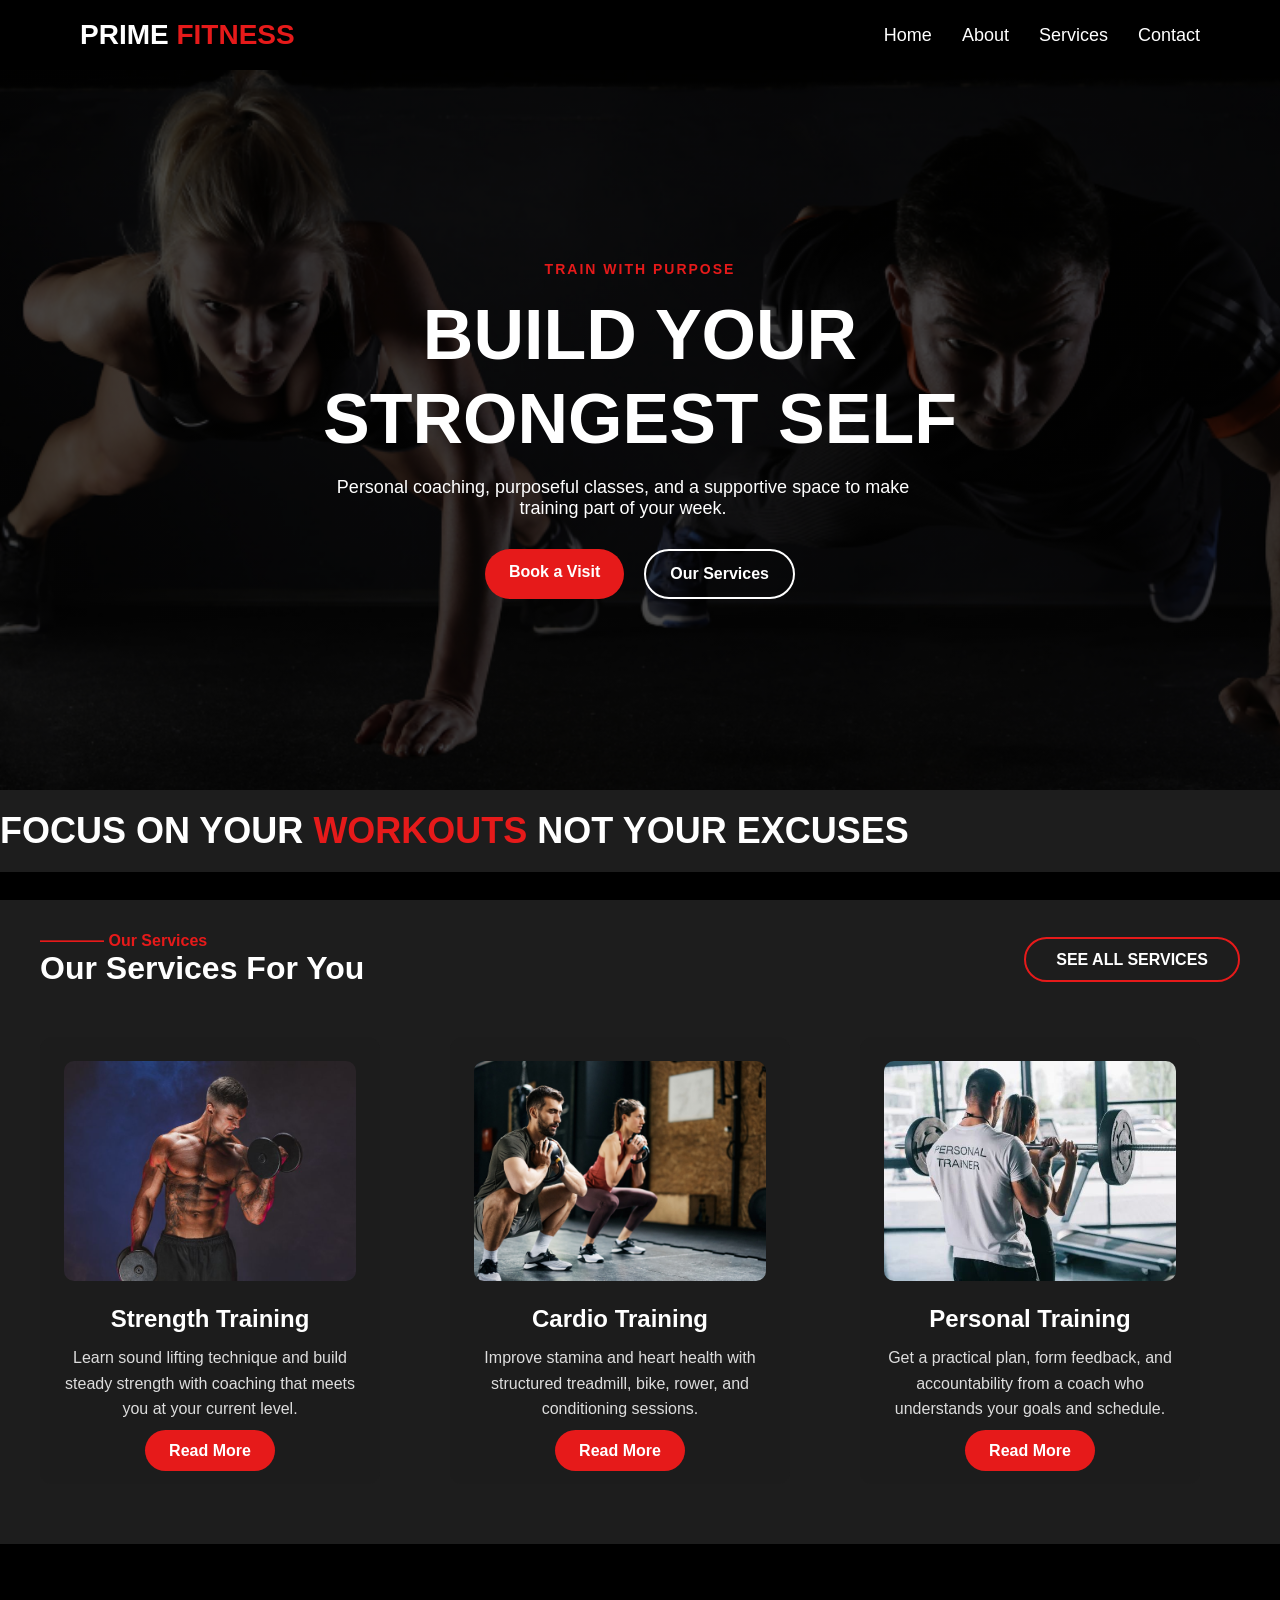
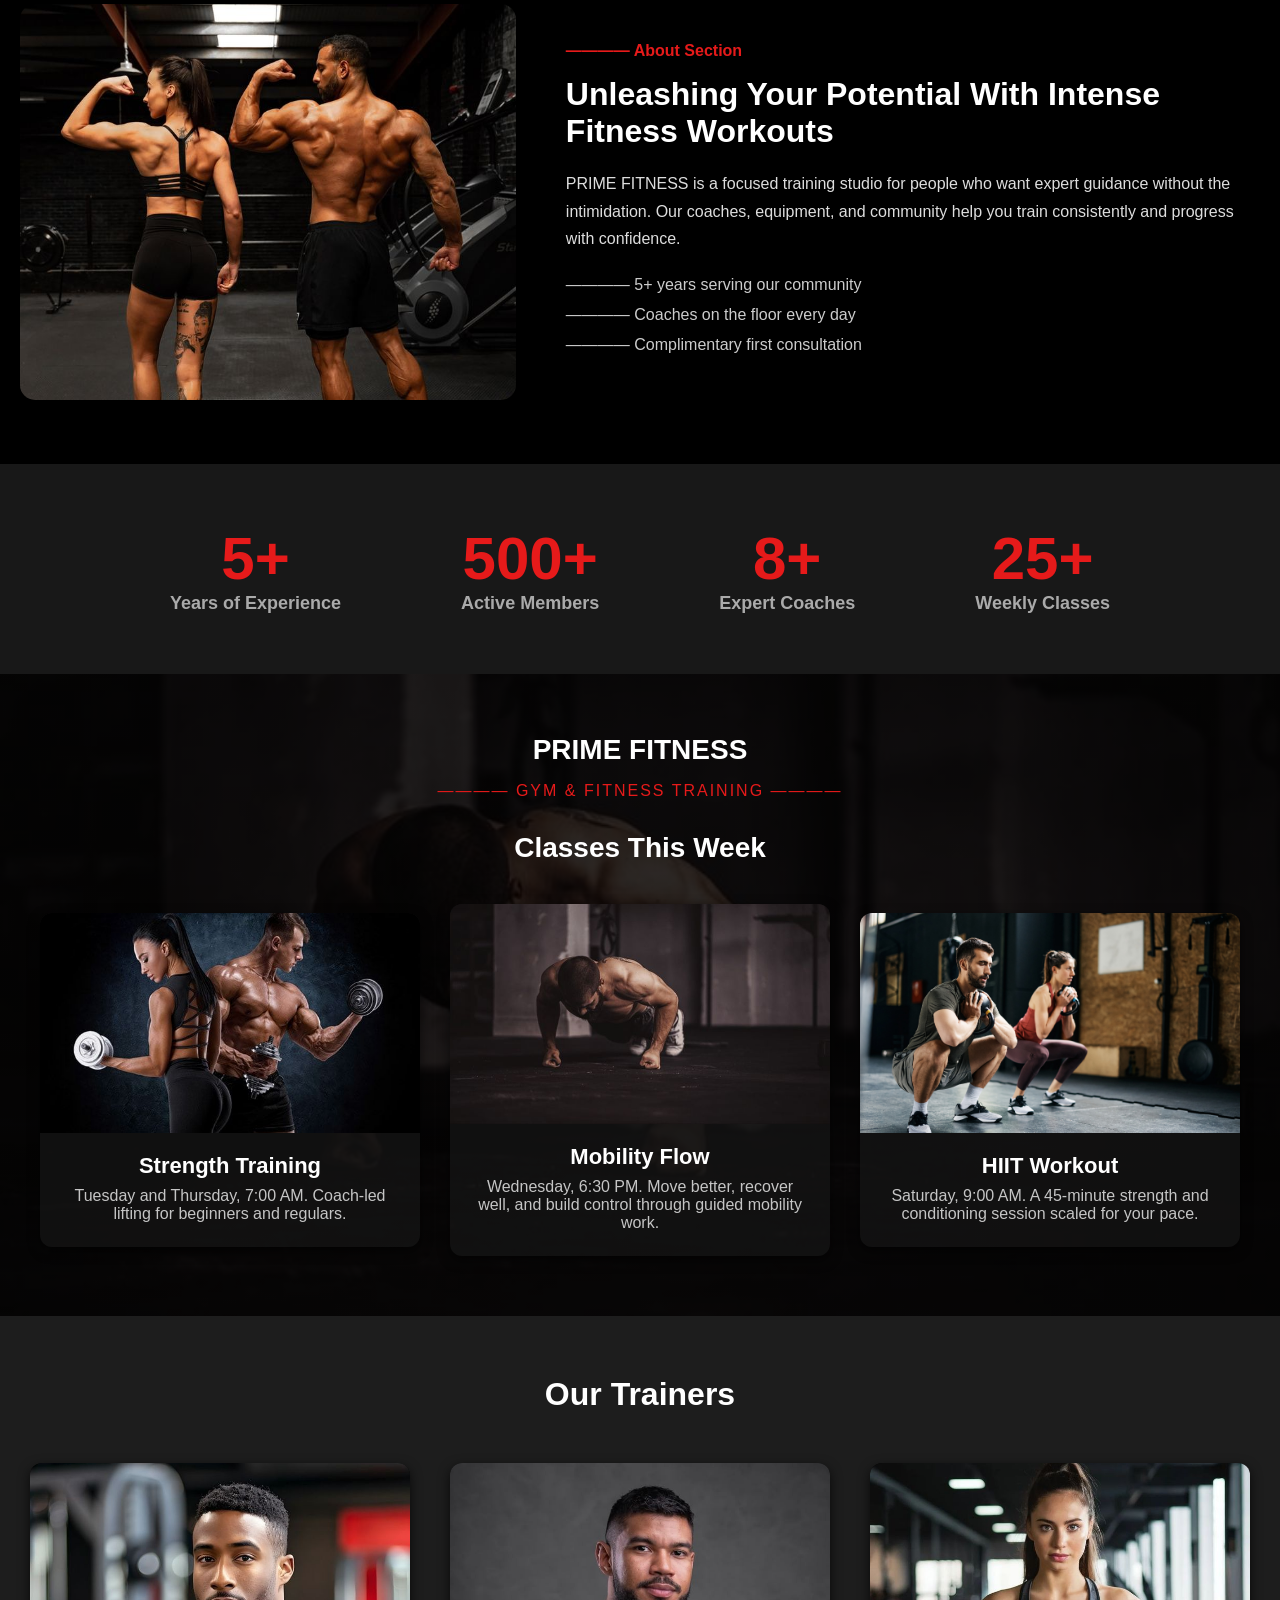
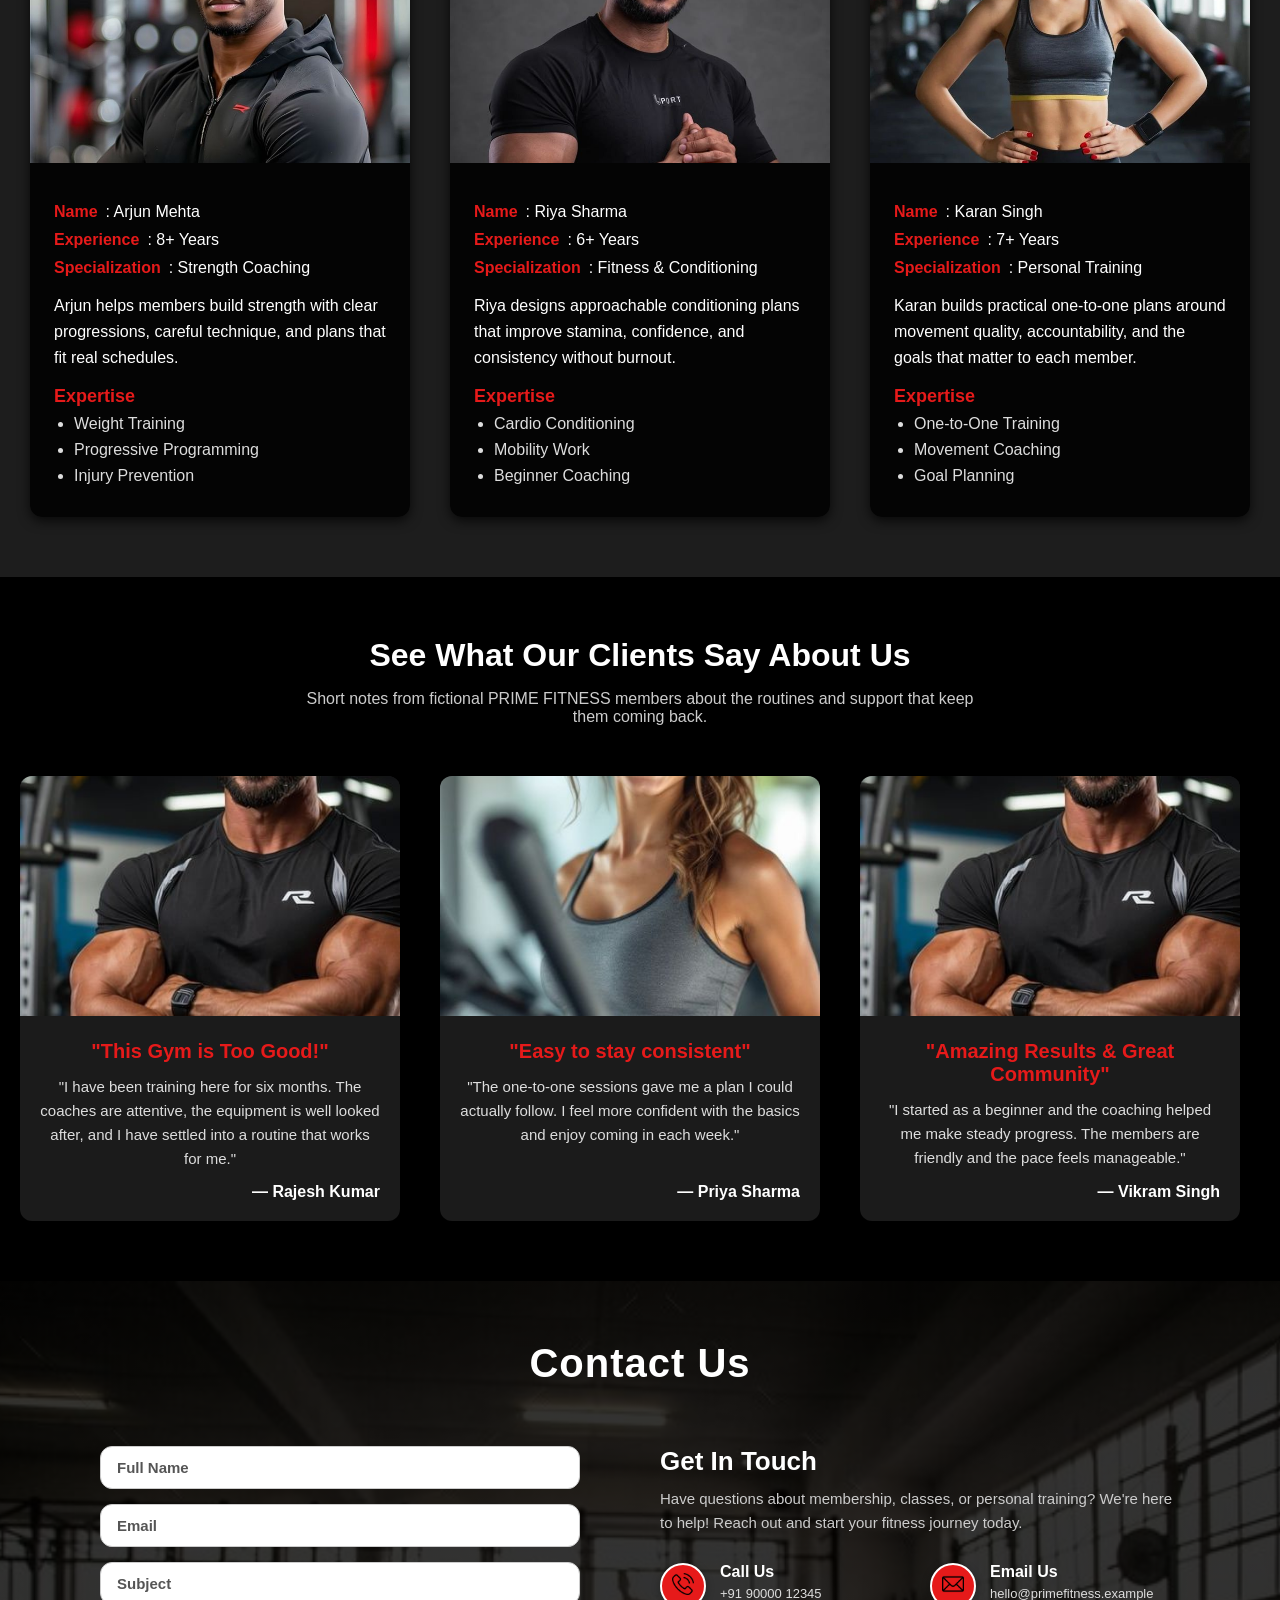
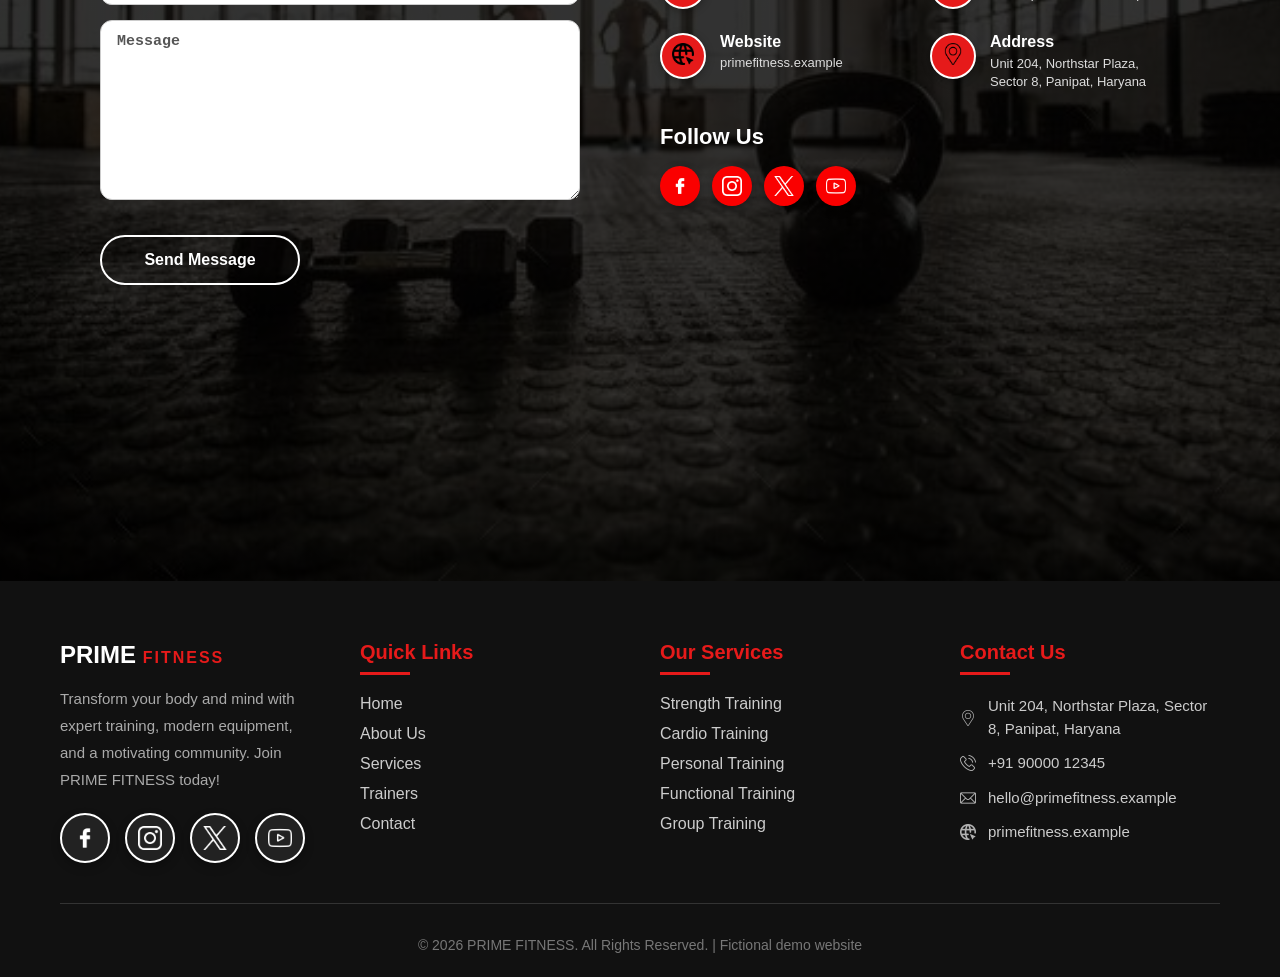
==== commit 7119e147: "change to real clint" ====
--- a/index.html
+++ b/index.html
@@ -4,15 +4,18 @@
     <meta charset="UTF-8">
     <meta name="viewport" content="width=device-width, initial-scale=1.0">
     <link rel="stylesheet" href="https://cdnjs.cloudflare.com/ajax/libs/font-awesome/4.7.0/css/font-awesome.min.css">
-    <title>Divyansh Gym</title>
+    <meta name="description" content="PRIME FITNESS is a premium training studio in Panipat with expert coaching, group classes, and flexible memberships for every starting point.">
+    <meta property="og:title" content="PRIME FITNESS | Build Your Strongest Self">
+    <meta property="og:description" content="Expert coaching, purposeful training, and a welcoming gym community at PRIME FITNESS.">
+    <link rel="icon" href="images/PrimeFitnessLogo.png" type="image/png">
+    <title>PRIME FITNESS | Build Your Strongest Self</title>
     <link rel="stylesheet" href="css/style.css">
 </head>
 <body>
     <nav class="nav">
         <div class="logo">
-            <h1>Divyansh <span class="gym-text">Gym</span></h1>
-        </div>
-
+            <h1>PRIME <span class="gym-text">FITNESS</span></h1>
+        </div>
         <div class="navbar">
             <ul>
                 <li><a href="#home">Home</a></li>
@@ -25,12 +28,12 @@
 
     <section id="home" class="home">
         <div class="home-content">
-            <h5>READY TO CHANGE YOUR PHYSIQUE</h5>
-            <h1>KEEP BODY <br>FIT & STRONG</h1>
-            <p>Ready to change your physique, but can't find motivation to work out? Join us today!</p>
+            <h5>TRAIN WITH PURPOSE</h5>
+            <h1>BUILD YOUR <br>STRONGEST SELF</h1>
+            <p>Personal coaching, purposeful classes, and a supportive space to make training part of your week.</p>
 
             <div class="home-btn">
-                <a href="#contact" class="Join-btn">Join With Us</a>
+                <a href="contact.html#contact" class="Join-btn">Book a Visit</a>
                 <a href="#Services" class="Services-btn">Our Services</a>
             </div>
         </div>
@@ -52,28 +55,28 @@
                     <h2>Our Services For You</h2>
                 </div>  
                 <div class="services-servix-btn">
-                    <a href="#" class="Services-ALL-btn">SEE ALL SERVICES</a>
+                    <a href="Services.html" class="Services-ALL-btn">SEE ALL SERVICES</a>
                 </div>
             </div>
     
             <div class="Services-box-container">
                 <div class="Services-box">
-                    <img src="images/service1.jpg" alt="Weight Lifting">
-                    <h3>Weight Lifting</h3>
-                    <p>Build strength, improve posture, and boost metabolism with our guided weight training programs for all fitness levels.</p>
+                    <img src="images/service1.jpg" alt="Member completing a guided strength training session">
+                    <h3>Strength Training</h3>
+                    <p>Learn sound lifting technique and build steady strength with coaching that meets you at your current level.</p>
                     <a href="Services.html" class="read-more-btn">Read More</a>
                 </div>
                 <div class="Services-box">
-                    <img src="images/service2.jpg" alt="Cardio Training">
+                    <img src="images/service2.jpg" alt="Member using cardio equipment at PRIME FITNESS">
                     <h3>Cardio Training</h3>
-                    <p>Burn fat, improve heart health, and increase stamina with our dynamic cardio sessions including cycling, running, and more.</p>
+                    <p>Improve stamina and heart health with structured treadmill, bike, rower, and conditioning sessions.</p>
                     <a href="Services.html" class="read-more-btn">Read More</a>
                 </div>
                 <div class="Services-box">
-                    <img src="images/service3.jpg" alt="Personal Training">
+                    <img src="images/service3.jpg" alt="PRIME FITNESS coach guiding a personal training session">
                     <h3>Personal Training</h3>
-                    <p>Get a customized workout plan with one-on-one guidance from our certified personal trainers to achieve your fitness goals faster.</p>
-                    <a href="#" class="read-more-btn">Read More</a>
+                    <p>Get a practical plan, form feedback, and accountability from a coach who understands your goals and schedule.</p>
+                    <a href="Services.html#personal-training" class="read-more-btn">Read More</a>
                 </div>
             </div>
         </div>
@@ -81,19 +84,19 @@
 
     <section id="About" class="About">
         <div class="About-img">
-            <img src="images/about-bg.jpg" alt="About Image">
+                <img src="images/about-bg.jpg" alt="PRIME FITNESS training floor">
         </div>
 
         <div class="About-content">
             <div class="About-content-text">
                 <h3 class="about-content-text-title"><spam class="mobile-off-line">————</spam> About Section</h3>
                 <h1>Unleashing Your Potential With Intense Fitness Workouts</h1>
-                <p class="about-content-text-title-p">At Divyansh Gym, we believe fitness is a lifestyle. Our state-of-the-art facility, expert trainers, and supportive community are here to help you unlock your full potential and transform your body and mind.</p>
+                <p class="about-content-text-title-p">PRIME FITNESS is a focused training studio for people who want expert guidance without the intimidation. Our coaches, equipment, and community help you train consistently and progress with confidence.</p>
 
                 <ul class="about-content-text-list-ul">
-                    <li class="about-content-text-list-li"><spam class="mobile-off-line">————</spam> Over 16+ Years of Experience</li>
-                    <li class="about-content-text-list-li"><spam class="mobile-off-line">————</spam> 24/7 Support</li>
-                    <li class="about-content-text-list-li"><spam class="mobile-off-line">————</spam> Free Consultation</li>
+                    <li class="about-content-text-list-li"><spam class="mobile-off-line">————</spam> 5+ years serving our community</li>
+                    <li class="about-content-text-list-li"><spam class="mobile-off-line">————</spam> Coaches on the floor every day</li>
+                    <li class="about-content-text-list-li"><spam class="mobile-off-line">————</spam> Complimentary first consultation</li>
                 </ul>
             </div>
         </div>
@@ -101,55 +104,55 @@
 
     <section class="exp">
         <div class="your_of_exp">   
-            <span class="years">15+</span>
+            <span class="years">5+</span>
             <h4>Years of Experience</h4>
         </div>
 
         <div class="your_of_exp">
             <span class="years">500+</span>
-            <h4>Happy Clients</h4>
+            <h4>Active Members</h4>
         </div>
 
         <div class="your_of_exp">
-            <span class="years">50+</span>
-            <h4>Expert Trainers</h4>
+            <span class="years">8+</span>
+            <h4>Expert Coaches</h4>
         </div>
 
         <div class="your_of_exp">
-            <span class="years">15k+</span>
-            <h4>Instagram Followers</h4>
+            <span class="years">25+</span>
+            <h4>Weekly Classes</h4>
         </div>
     </section>
 
     <section class="Upcomimg-classes">
         <div class="upcoming-classes-content">
             <div class="DownloadNewThemes">
-                <h2>WWW.Divyansh-Gym.com</h2>
+                <h2>PRIME FITNESS</h2>
             </div>
             <div class="upcoming-gym-text">
                 <spam class="mobile-off-line">————</spam> GYM & FITNESS TRAINING <spam class="mobile-off-line">————</spam>
             </div>
             <div class="Upcomimg-classes-content">
-                <h5>Our Upcoming Classes</h5>
+                <h5>Classes This Week</h5>
             </div>
 
             <div class="upcoming-classes-box">
                 <div class="class-card">
-                    <img src="https://cdn.prod.website-files.com/65d7b904c0af185c6d721f6f/66745b16786e4667065274df_Friends-Taking-Fitness-Class-NewYorkCity.webp" alt="Strength Training Class">
+                    <img src="images/upcoming-classes-box-img1.jpg" alt="PRIME FITNESS strength training class">
                     <h2>Strength Training</h2>
-                    <p>Build muscle and boost metabolism with guided weight training and bodyweight exercises in a motivating group setting.</p>
+                    <p>Tuesday and Thursday, 7:00 AM. Coach-led lifting for beginners and regulars.</p>
                 </div>
             
                 <div class="class-card">
-                    <img src="https://gwrymca.org/sites/default/files/2024-06/11757411107842929928.jpeg" alt="Yoga Flow Class">
-                    <h2>Yoga Flow</h2>
-                    <p>Improve flexibility, balance, and mindfulness through flowing sequences suitable for all levels.</p>
+                    <img src="images/Upcomimg-classes.jpg" alt="PRIME FITNESS mobility and conditioning class">
+                    <h2>Mobility Flow</h2>
+                    <p>Wednesday, 6:30 PM. Move better, recover well, and build control through guided mobility work.</p>
                 </div>
             
                 <div class="class-card">
-                    <img src="https://www.meridian-fitness.co.uk/wp-content/uploads/2024/09/Benefits-Of-Group-High-Intensity-Interval-Training-Classes.webp" alt="HIIT Workout Class">
+                    <img src="images/service2.jpg" alt="PRIME FITNESS conditioning class">
                     <h2>HIIT Workout</h2>
-                    <p>High-intensity interval training to torch calories, improve cardio, and increase endurance in just 45 minutes.</p>
+                    <p>Saturday, 9:00 AM. A 45-minute strength and conditioning session scaled for your pace.</p>
                 </div>
             </div>
         </div>
@@ -162,57 +165,55 @@
 
         <div id="Trainers" class="Trainers">
             <div class="trainer-card">
-                <img src="images/Trainers2.jpg" alt="Aman Singh - Strength Training Expert">
+                <img src="images/Trainers2.jpg" alt="Arjun Mehta, PRIME FITNESS strength coach">
                 <div class="trainers-card-content">
                     <ul class="trainer-card-info-ul">
-                        <li class="trainer-card-info-li"><span class="trainers-info-in-info-dta">Name</span>: Aman Singh</li>
+                        <li class="trainer-card-info-li"><span class="trainers-info-in-info-dta">Name</span>: Arjun Mehta</li>
                         <li class="trainer-card-info-li"><span class="trainers-info-in-info-dta">Experience</span>: 8+ Years</li>
-                        <li class="trainer-card-info-li"><span class="trainers-info-in-info-dta">Specialization</span>: Strength Training & Body Transformation</li>
-                    </ul>
-                    <p>Aman focuses on strength building, muscle growth, and long-term fitness. His training programs are designed to improve performance while maintaining proper form and safety.</p>
+                        <li class="trainer-card-info-li"><span class="trainers-info-in-info-dta">Specialization</span>: Strength Coaching</li>
+                    </ul>
+                    <p>Arjun helps members build strength with clear progressions, careful technique, and plans that fit real schedules.</p>
                     <span>Expertise</span>
                     <ul class="trainer-card-Expertise-ul">
                         <li class="trainer-card-Expertise-li">Weight Training</li>
-                        <li class="trainer-card-Expertise-li">Fat Loss Programs</li>
+                        <li class="trainer-card-Expertise-li">Progressive Programming</li>
                         <li class="trainer-card-Expertise-li">Injury Prevention</li>
                     </ul>
                 </div>
             </div>
         
             <div class="trainer-card">
-                <img src="images/Trainers1.jpg" alt="Rohit Verma - Personal Training Expert">
+                <img src="images/Trainers1.jpg" alt="Riya Sharma, PRIME FITNESS conditioning coach">
                 <div class="trainers-card-content">
                     <ul class="trainer-card-info-ul">
-                        <li class="trainer-card-info-li"><span class="trainers-info-in-info-dta">Name</span>: Rohit Verma</li>
-                        <li class="trainer-card-info-li"><span class="trainers-info-in-info-dta">Experience</span>: 15+ Years</li>
-                        <li class="trainer-card-info-li"><span class="trainers-info-in-info-dta">Specialization</span>: Personal Training & Fat Loss</li>
-                    </ul>
-                    <p>Rohit creates customized workout plans based on individual goals. He emphasizes consistency, discipline, and measurable progress.</p>
+                        <li class="trainer-card-info-li"><span class="trainers-info-in-info-dta">Name</span>: Riya Sharma</li>
+                        <li class="trainer-card-info-li"><span class="trainers-info-in-info-dta">Experience</span>: 6+ Years</li>
+                        <li class="trainer-card-info-li"><span class="trainers-info-in-info-dta">Specialization</span>: Fitness & Conditioning</li>
+                    </ul>
+                    <p>Riya designs approachable conditioning plans that improve stamina, confidence, and consistency without burnout.</p>
                     <span>Expertise</span>
                     <ul class="trainer-card-Expertise-ul">
-                        <li class="trainer-card-Expertise-li">One-on-One Training</li>
-                        <li class="trainer-card-Expertise-li">Weight Loss</li>
-                        <li class="trainer-card-Expertise-li">Strength Conditioning</li>
-                        <li class="trainer-card-Expertise-li">Lifestyle Coaching</li>
+                        <li class="trainer-card-Expertise-li">Cardio Conditioning</li>
+                        <li class="trainer-card-Expertise-li">Mobility Work</li>
+                        <li class="trainer-card-Expertise-li">Beginner Coaching</li>
                     </ul>
                 </div>
             </div>
         
             <div class="trainer-card">
-                <img src="images/Trainers3.jpg" alt="Neha Kapoor - Nutrition and Fitness Coach">
+                <img src="images/Trainers3.jpg" alt="Karan Singh, PRIME FITNESS personal trainer">
                 <div class="trainers-card-content">
                     <ul class="trainer-card-info-ul">
-                        <li class="trainer-card-info-li"><span class="trainers-info-in-info-dta">Name</span>: Neha Kapoor</li>
-                        <li class="trainer-card-info-li"><span class="trainers-info-in-info-dta">Experience</span>: 9+ Years</li>
-                        <li class="trainer-card-info-li"><span class="trainers-info-in-info-dta">Specialization</span>: Nutrition Planning & Fitness Coaching</li>
-                    </ul>
-                    <p>Neha guides members on balanced nutrition and fitness routines. Her approach focuses on healthy habits rather than extreme dieting.</p>
+                        <li class="trainer-card-info-li"><span class="trainers-info-in-info-dta">Name</span>: Karan Singh</li>
+                        <li class="trainer-card-info-li"><span class="trainers-info-in-info-dta">Experience</span>: 7+ Years</li>
+                        <li class="trainer-card-info-li"><span class="trainers-info-in-info-dta">Specialization</span>: Personal Training</li>
+                    </ul>
+                    <p>Karan builds practical one-to-one plans around movement quality, accountability, and the goals that matter to each member.</p>
                     <span>Expertise</span>
                     <ul class="trainer-card-Expertise-ul">
-                        <li class="trainer-card-Expertise-li">Diet Planning</li>
-                        <li class="trainer-card-Expertise-li">Body Recomposition</li>
-                        <li class="trainer-card-Expertise-li">Wellness Coaching</li>
-                        <li class="trainer-card-Expertise-li">Supplement Guidance</li>
+                        <li class="trainer-card-Expertise-li">One-to-One Training</li>
+                        <li class="trainer-card-Expertise-li">Movement Coaching</li>
+                        <li class="trainer-card-Expertise-li">Goal Planning</li>
                     </ul>
                 </div>
             </div>
@@ -222,7 +223,7 @@
         <section id="clients-say-about-us" class="clients-say-about-us">
             <div class="testimonials-header">
                 <h1>See What Our Clients Say About Us</h1>
-                <p>Join the hundreds of satisfied members who have transformed their lives at Divyansh Gym.</p>
+                <p>Short notes from fictional PRIME FITNESS members about the routines and support that keep them coming back.</p>
             </div>
         
             <div class="testimonials-marquee">
@@ -230,132 +231,132 @@
         
                     <div class="testimonial-card">
                         <div class="client-image">
-                            <img src="https://images.squarespace-cdn.com/content/v1/5c4087662714e51d2bde3215/1709242818411-GKEXKYFSJRFEVXT6YFFM/IMG_7346.JPG" alt="Client Rajesh Kumar">
+                            <img src="images/clients-say-about-us-client1.jpg" alt="Fictional PRIME FITNESS member testimonial">
                         </div>
                         <div class="testimonial-content">
                             <h2>"This Gym is Too Good!"</h2>
-                            <p>"I've been a member for 6 months and the transformation is incredible. The trainers are supportive, the equipment is top-notch, and the atmosphere keeps me motivated every day. Highly recommend Divyansh Gym!"</p>
+                            <p>"I have been training here for six months. The coaches are attentive, the equipment is well looked after, and I have settled into a routine that works for me."</p>
                             <h4>— Rajesh Kumar</h4>
                         </div>
                     </div>
         
                     <div class="testimonial-card">
                         <div class="client-image">
-                            <img src="https://images.squarespace-cdn.com/content/v1/561d9d24e4b0830a0f2154a6/1707227207410-GD4FQWMQOLE7IUMGU9B4/artemis-group.jpg?format=1500w" alt="Client Priya Sharma">
-                        </div>
-                        <div class="testimonial-content">
-                            <h2>"Best Decision I Ever Made"</h2>
-                            <p>"The personal training sessions helped me lose 15kg and gain confidence. The staff is professional and the classes are fun. Divyansh Gym feels like a second home!"</p>
+                            <img src="images/clients-say-about-us-client2.jpg" alt="Fictional PRIME FITNESS member testimonial">
+                        </div>
+                        <div class="testimonial-content">
+                            <h2>"Easy to stay consistent"</h2>
+                            <p>"The one-to-one sessions gave me a plan I could actually follow. I feel more confident with the basics and enjoy coming in each week."</p>
                             <h4>— Priya Sharma</h4>
                         </div>
                     </div>
         
                     <div class="testimonial-card">
                         <div class="client-image">
-                            <img src="https://pafitnessclub.com/wp-content/uploads/2020/04/bigstock-Front-view-of-diverse-fit-wome-316735378-2.jpg" alt="Client Vikram Singh">
+                            <img src="images/clients-say-about-us-client1.jpg" alt="Client Vikram Singh">
                         </div>
                         <div class="testimonial-content">
                             <h2>"Amazing Results & Great Community"</h2>
-                            <p>"From beginner to lifting heavy in just a year. The trainers push you safely and the members are encouraging. Worth every penny!"</p>
+                            <p>"I started as a beginner and the coaching helped me make steady progress. The members are friendly and the pace feels manageable."</p>
                             <h4>— Vikram Singh</h4>
                         </div>
                     </div>
         
                     <div class="testimonial-card">
                         <div class="client-image">
-                            <img src="https://images.squarespace-cdn.com/content/v1/66622b8b6d27506db7da8c65/faf745fb-e41f-4fa1-9bb9-08dce5aaa8bb/DSC08695.jpg" alt="Client Anjali Mehta">
+                            <img src="images/clients-say-about-us-client1.jpg" alt="Client Anjali Mehta">
                         </div>
                         <div class="testimonial-content">
                             <h2>"Life-Changing Experience"</h2>
-                            <p>"The group classes are energetic and the trainers really care about your progress. I've never felt stronger or healthier!"</p>
+                            <p>"The group classes are well paced and the coaches remember where you are in your progress. It is a good part of my week."</p>
                             <h4>— Anjali Mehta</h4>
                         </div>
                     </div>
         
                     <div class="testimonial-card">
                         <div class="client-image">
-                            <img src="https://images.squarespace-cdn.com/content/v1/57b65e7fc534a53e7203ab60/e2169fe6-cc0f-4a51-a019-34433dea7d67/IMG_3596.JPG?format=1500w" alt="Client Rohan Gupta">
+                            <img src="images/clients-say-about-us-client1.jpg" alt="Client Rohan Gupta">
                         </div>
                         <div class="testimonial-content">
                             <h2>"Top-Notch Facilities"</h2>
-                            <p>"Clean gym, modern equipment, and knowledgeable staff. Best gym I've ever joined!"</p>
+                            <p>"The gym is clean, the equipment is looked after, and the staff are easy to ask for help."</p>
                             <h4>— Rohan Gupta</h4>
                         </div>
                     </div>
         
                     <div class="testimonial-card">
                         <div class="client-image">
-                            <img src="https://www.shutterstock.com/shutterstock/photos/1476630023/display_1500/stock-photo-front-view-of-diverse-fit-people-exercising-on-exercise-bike-in-fitness-center-bright-modern-gym-1476630023.jpg" alt="Client Sneha Patel">
+                            <img src="images/clients-say-about-us-client1.jpg" alt="Client Sneha Patel">
                         </div>
                         <div class="testimonial-content">
                             <h2>"Incredible Support"</h2>
-                            <p>"Lost 20kg with the help of personal training and nutrition guidance. Thank you Divyansh Gym!"</p>
+                            <p>"The coaching helped me build better food and training habits. I feel fitter and more consistent than when I started."</p>
                             <h4>— Sneha Patel</h4>
                         </div>
                     </div>
                     
                     <div class="testimonial-card">
                         <div class="client-image">
-                            <img src="https://static.boredpanda.com/blog/wp-content/uploads/2017/05/591c679228648.png" alt="Client Arjun Singh">
+                            <img src="images/clients-say-about-us-client1.jpg" alt="Client Arjun Singh">
                         </div>
                         <div class="testimonial-content">
                             <h2>"Unbelievable Transformation"</h2>
-                            <p>"From out of shape to fit and confident in just 8 months. The best investment in myself!"</p>
+                            <p>"I have built a routine I can keep up with, and that consistency has made a real difference."</p>
                             <h4>— Arjun Singh</h4>
                         </div>
                     </div>
         
                     <div class="testimonial-card">
                         <div class="client-image">
-                            <img src="https://hips.hearstapps.com/hmg-prod/images/766/transtues5-3-0-1509384961.jpg?crop=0.848xw:1xh;center,top&resize=1200:*" alt="Client Neha Verma">
+                            <img src="images/clients-say-about-us-client1.jpg" alt="Client Neha Verma">
                         </div>
                         <div class="testimonial-content">
                             <h2>"Stronger Than Ever"</h2>
-                            <p>"Strength training here changed my life. I feel powerful and capable every day."</p>
+                            <p>"The strength sessions have helped me feel more capable and confident with each month."</p>
                             <h4>— Neha Verma</h4>
                         </div>
                     </div>
                     
                     <div class="testimonial-card">
                         <div class="client-image">
-                            <img src="https://static.boredpanda.com/blog/wp-content/uploads/2017/05/before-after-body-building-fitness-transformation-31-59143013c2a36__700.jpg" alt="Client Karan Joshi">
+                            <img src="images/clients-say-about-us-client1.jpg" alt="Client Karan Joshi">
                         </div>
                         <div class="testimonial-content">
                             <h2>"Motivating Environment"</h2>
-                            <p>"Everyone here pushes you to be better. Great community and results!"</p>
+                            <p>"The atmosphere makes it easier to show up, and the coaches keep the sessions focused."</p>
                             <h4>— Karan Joshi</h4>
                         </div>
                     </div>
         
                     <div class="testimonial-card">
                         <div class="client-image">
-                            <img src="https://rnt-marketing-assets.s3.eu-west-2.amazonaws.com/uploads/Picture_1_Shyam_Kotecha%20cover.png" alt="Client Pooja Reddy">
+                            <img src="images/clients-say-about-us-client1.jpg" alt="Client Pooja Reddy">
                         </div>
                         <div class="testimonial-content">
                             <h2>"Fantastic Results"</h2>
-                            <p>"Achieved my dream physique with dedicated trainers and perfect plans."</p>
+                            <p>"The plan is clear, the sessions are practical, and I know what I am working toward."</p>
                             <h4>— Pooja Reddy</h4>
                         </div>
                     </div>
         
                     <div class="testimonial-card">
                         <div class="client-image">
-                            <img src="https://images.squarespace-cdn.com/content/v1/5c4087662714e51d2bde3215/1709242818411-GKEXKYFSJRFEVXT6YFFM/IMG_7346.JPG" alt="Client Rajesh Kumar">
+                            <img src="images/clients-say-about-us-client1.jpg" alt="Fictional PRIME FITNESS member testimonial">
                         </div>
                         <div class="testimonial-content">
                             <h2>"This Gym is Too Good!"</h2>
-                            <p>"I've been a member for 6 months and the transformation is incredible. The trainers are supportive, the equipment is top-notch, and the atmosphere keeps me motivated every day. Highly recommend Divyansh Gym!"</p>
+                            <p>"I have been training here for six months. The coaches are attentive, the equipment is well looked after, and I have settled into a routine that works for me."</p>
                             <h4>— Rajesh Kumar</h4>
                         </div>
                     </div>
         
                     <div class="testimonial-card">
                         <div class="client-image">
-                            <img src="https://images.squarespace-cdn.com/content/v1/561d9d24e4b0830a0f2154a6/1707227207410-GD4FQWMQOLE7IUMGU9B4/artemis-group.jpg?format=1500w" alt="Client Priya Sharma">
-                        </div>
-                        <div class="testimonial-content">
-                            <h2>"Best Decision I Ever Made"</h2>
-                            <p>"The personal training sessions helped me lose 15kg and gain confidence. The staff is professional and the classes are fun. Divyansh Gym feels like a second home!"</p>
+                            <img src="images/clients-say-about-us-client2.jpg" alt="Fictional PRIME FITNESS member testimonial">
+                        </div>
+                        <div class="testimonial-content">
+                            <h2>"Easy to stay consistent"</h2>
+                            <p>"The one-to-one sessions gave me a plan I could actually follow. I feel more confident with the basics and enjoy coming in each week."</p>
                             <h4>— Priya Sharma</h4>
                         </div>
                     </div>
@@ -370,7 +371,7 @@
     
         <div class="form-and-address-container">
             <div class="form-wrapper">
-                <form class="contact-form">
+                <form class="contact-form" action="mailto:hello@primefitness.example" method="post" enctype="text/plain">
                     <div class="form-inputs">
                         <input type="text" placeholder="Full Name" required>
                         <input type="email" placeholder="Email" required>
@@ -391,41 +392,41 @@
                     <div class="address-info">
                         <div class="address-info-call">
                             <div class="Icons-phone-call-img">
-                                <a href="tel:+919876543210" target="_blank"><img src="images/Icons/phone-call.png" alt="Call Us: +123 245 1234" width="35px"></a>
+                                <a href="tel:+919000012345" target="_blank"><img src="images/Icons/phone-call.png" alt="Call Us: +123 245 1234" width="35px"></a>
                             </div>
                             <div class="address-info-call-content">
                                 <h2 clas>Call Us</h2>
-                                <h5>+91 98765-43210</h5>
+                                <h5>+91 90000 12345</h5>
                             </div>
                         </div>
     
                         <div class="address-info-email">
                             <div class="Icons-Email-img">
-                                <a href="mailto:hello@divyanshgym.com" target="_blank"><img src="images/Icons/mail.png" alt="Email Us: hello@divyanshgym.com" width="35px"></a>
+                                <a href="mailto:hello@primefitness.example" target="_blank"><img src="images/Icons/mail.png" alt="Email Us: hello@primefitness.example" width="35px"></a>
                             </div>
                             <div class="Icons-Email-content">
                                 <h2>Email Us</h2>
-                                <h5>hello@divyanshgym.com</h5>
+                                <h5>hello@primefitness.example</h5>
                             </div>
                         </div>
     
                         <div class="address-info-website">
                             <div class="address-info-Website-img">
-                                <a href="www.yourown.com" target="_blank"><img src="images/Icons/domain.png" alt="Website: www.yourown.com" width="35px"></a>
+                                <a href="index.html"><img src="images/Icons/domain.png" alt="PRIME FITNESS website" width="35px"></a>
                             </div>
                             <div class="Icons-Email-website-content">
                                 <h2>Website</h2>
-                                <a href="https://www.divyanshgym.com"
+                                <a href="index.html">primefitness.example</a>
                             </div>
                         </div>
     
                         <div class="address-info-address">
                             <div class="address-info-Address-img">
-                                <a href="https://maps.app.goo.gl/YkQxFHU9FPhchEPM9" target="_blank"><img src="images/Icons/pin.png" alt="Address: 99 Roving St, Big City 23456" width="35px"></a>
+                                <a href="https://www.google.com/maps/search/?api=1&query=Northstar+Plaza+Sector+8+Panipat" target="_blank"><img src="images/Icons/pin.png" alt="Address: 99 Roving St, Big City 23456" width="35px"></a>
                             </div>
                             <div class="Icons-Email-website-Address">
                                 <h2>Address</h2>
-                                <h5>Sector 8, Model Town, Panipat, Haryana</h5>
+                                <h5>Unit 204, Northstar Plaza, Sector 8, Panipat, Haryana</h5>
                             </div>
                         </div>
                     </div>
@@ -435,10 +436,10 @@
                         </div>
 
                         <div class="social-links-follow">
-                            <a class="social-links-link-ing-follow" href="#" aria-label="Facebook"><img src="images/Icons/facebook.png" alt="Facebook" width="30px"></a>
-                            <a class="social-links-link-ing-follow" href="#" aria-label="Instagram"><img src="images/Icons/instagram.png" alt="Instagram" width="30px"></a>
-                            <a class="social-links-link-ing-follow" href="#" aria-label="Twitter"><img src="images/Icons/twitter.png" alt="Twitter" width="30px"></a>
-                            <a class="social-links-link-ing-follow" href="#" aria-label="YouTube"><img src="images/Icons/youtube.png" alt="YouTube" width="30px"></a>
+                            <a class="social-links-link-ing-follow" href="contact.html#contact" aria-label="Facebook"><img src="images/Icons/facebook.png" alt="Facebook" width="30px"></a>
+                            <a class="social-links-link-ing-follow" href="contact.html#contact" aria-label="Instagram"><img src="images/Icons/instagram.png" alt="Instagram" width="30px"></a>
+                            <a class="social-links-link-ing-follow" href="contact.html#contact" aria-label="Twitter"><img src="images/Icons/twitter.png" alt="Twitter" width="30px"></a>
+                            <a class="social-links-link-ing-follow" href="contact.html#contact" aria-label="YouTube"><img src="images/Icons/youtube.png" alt="YouTube" width="30px"></a>
                         </div>
                     </div>
                 </div>
@@ -452,14 +453,14 @@
             <div class="footer-row">
                 <div class="footer-col">
                     <div class="footer-logo">
-                        <h1>Divyansh <span class="gym-text-footer">Gym</span></h1>
-                    </div>
-                    <p>Transform your body and mind with expert training, modern equipment, and a motivating community. Join Divyansh Gym today!</p>
+                        <h1>PRIME <span class="gym-text-footer">FITNESS</span></h1>
+                    </div>
+                    <p>Transform your body and mind with expert training, modern equipment, and a motivating community. Join PRIME FITNESS today!</p>
                     <div class="social-links">
-                        <a class="social-links-link-ing" href="#" aria-label="Facebook"><img src="images/Icons/facebook.png" alt="Facebook" width="30px"></a>
-                        <a class="social-links-link-ing" href="#" aria-label="Instagram"><img src="images/Icons/instagram.png" alt="Instagram" width="30px"></a>
-                        <a class="social-links-link-ing" href="#" aria-label="Twitter"><img src="images/Icons/twitter.png" alt="Twitter" width="30px"></a>
-                        <a class="social-links-link-ing" href="#" aria-label="YouTube"><img src="images/Icons/youtube.png" alt="YouTube" width="30px"></a>
+                        <a class="social-links-link-ing" href="contact.html#contact" aria-label="Facebook"><img src="images/Icons/facebook.png" alt="Facebook" width="30px"></a>
+                        <a class="social-links-link-ing" href="contact.html#contact" aria-label="Instagram"><img src="images/Icons/instagram.png" alt="Instagram" width="30px"></a>
+                        <a class="social-links-link-ing" href="contact.html#contact" aria-label="Twitter"><img src="images/Icons/twitter.png" alt="Twitter" width="30px"></a>
+                        <a class="social-links-link-ing" href="contact.html#contact" aria-label="YouTube"><img src="images/Icons/youtube.png" alt="YouTube" width="30px"></a>
                     </div>
                 </div>
     
@@ -477,11 +478,11 @@
                 <div class="footer-col">
                     <h3>Our Services</h3>
                     <ul>
-                        <li><a href="#">Weight Lifting</a></li>
-                        <li><a href="#">Cardio Training</a></li>
-                        <li><a href="#">Personal Training</a></li>
-                        <li><a href="#">Yoga Classes</a></li>
-                        <li><a href="#">HIIT Workouts</a></li>
+                        <li><a href="Services.html#weight-lifting">Strength Training</a></li>
+                        <li><a href="Services.html#cardio">Cardio Training</a></li>
+                        <li><a href="Services.html#personal-training">Personal Training</a></li>
+                        <li><a href="Services.html#functional-training">Functional Training</a></li>
+                        <li><a href="Services.html#group-training">Group Training</a></li>
                     </ul>
                 </div>
     
@@ -489,27 +490,27 @@
                     <h3>Contact Us</h3>
                     <ul class="footer-contact-list">
                         <li>
-                            <a href="https://maps.app.goo.gl/YkQxFHU9FPhchEPM9" target="_blank" class="contact-link">
+                            <a href="https://www.google.com/maps/search/?api=1&query=Northstar+Plaza+Sector+8+Panipat" target="_blank" class="contact-link">
                                 <img src="images/Icons/pin.png" alt="Location" width="16" height="16">
-                                <span>Sector 8, Model Town, Panipat, Haryana</span>
+                                <span>Unit 204, Northstar Plaza, Sector 8, Panipat, Haryana</span>
                             </a>
                         </li>
                         <li>
-                            <a href="tel:+919876543210" class="contact-link">
+                            <a href="tel:+919000012345" class="contact-link">
                                 <img src="images/Icons/phone-call.png" alt="Phone" width="16" height="16">
-                                <span>+91 98765-43210</span>
+                                <span>+91 90000 12345</span>
                             </a>
                         </li>
                         <li>
-                            <a href="mailto:hello@divyanshgym.com" class="contact-link">
+                            <a href="mailto:hello@primefitness.example" class="contact-link">
                                 <img src="images/Icons/mail.png" alt="Email" width="16" height="16">
-                                <span>hello@divyanshgym.com</span>
+                                <span>hello@primefitness.example</span>
                             </a>
                         </li>
                         <li>
-                            <a href="https://www.divyanshgym.com" target="_blank" class="contact-link">
+                            <a href="index.html" class="contact-link">
                                 <img src="images/Icons/domain.png" alt="Website" width="16" height="16">
-                                <span>www.divyanshgym.com</span>
+                                <span>primefitness.example</span>
                             </a>
                         </li>
                     </ul>
@@ -517,7 +518,7 @@
             </div>
     
             <div class="footer-bottom">
-                <p>&copy; 2025 Divyansh Gym. All Rights Reserved. | Designed with <a href="https://www.instagram.com/dg2bossofficial/" target="_blank" class="fa fa-instagram"> <spam class="dg2-insta">@dg2bossofficial</spam></a></p>
+                <p>&copy; 2026 PRIME FITNESS. All Rights Reserved. | Fictional demo website</p>
             </div>
         </div>
     </footer>
--- a/css/style.css
+++ b/css/style.css
@@ -12,6 +12,7 @@
     font-family: Arial, Helvetica, sans-serif;
     background-color: #1d1d1d;
     color: white;
+    overflow-x: hidden;
 }
 
 .nav {
@@ -557,6 +558,10 @@
     animation-play-state: paused;
 }
 
+/* =============================================
+   CONTACT SECTION — FULLY FIXED
+   ============================================= */
+
 .contact {
     width: 100%;
     min-height: 100vh;
@@ -579,12 +584,11 @@
     letter-spacing: 1px;
 }
 
-
 .form-and-address-container {
     display: flex;
     justify-content: space-evenly;
     align-items: flex-start;
-    gap: 70px;
+    gap: 60px;
     padding: 0 80px;
     flex-wrap: wrap;
 }
@@ -592,6 +596,7 @@
 .form-wrapper {
     flex: 1;
     min-width: 300px;
+    max-width: 480px;
 }
 
 .contact-form {
@@ -607,7 +612,6 @@
 .form-inputs input,
 .form-inputs textarea {
     width: 100%;
-    max-width: 450px;
     padding: 12px 16px;
     border-radius: 12px;
     border: 1px solid #cccccc;
@@ -638,7 +642,7 @@
     text-decoration: none;
     text-align: center;
     transition: all 0.3s ease;
-
+    cursor: pointer;
     background-color: transparent;
     color: white;
     border: 2px solid white;
@@ -649,109 +653,161 @@
     color: #111;
 }
 
+/* ---- Address Side ---- */
 
 .address-wrapper {
     flex: 1;
     min-width: 300px;
-    display: flex;
-    justify-content: center;
-    align-items: center;
+    max-width: 520px;
+    display: flex;
+    justify-content: flex-start;
+    align-items: flex-start;
+}
+
+.address-container {
+    width: 100%;
 }
 
 .address-title-text {
-    margin: 20px 0;
-    text-align: center;
+    margin-bottom: 28px;
 }
 
 .address-title-text h1 {
-    font-size: 25px;
+    font-size: 26px;
+    margin-bottom: 10px;
 }
 
 .address-title-text p {
-    margin: 10px 0;
     line-height: 1.6;
-    text-align: left;
-}
+    color: #ccc;
+    font-size: 15px;
+}
+
+/* ---- Grid of 4 contact info items ---- */
 
 .address-info {
-    display: flex;
-    flex-wrap: wrap;
-    gap: 20px;
-}
-
-
-.address-info-call, .address-info-email, .address-info-website, .address-info-address{
-    display: flex;
-    width: 250px;
-}
-
-.address-info-call h2, .address-info-email h2, .address-info-website h2, .address-info-address h2{
-    text-align: left;
-}
-
-.Icons-Email-website-Address h5{
-    text-align: left;
-}
-
-.Icons-phone-call-img, .Icons-Email-img, .address-info-Website-img, .address-info-Address-img {
-    width: 50px;
-    height: 50px;
-    margin: 0px 20px 10px 0;
+    display: grid;
+    grid-template-columns: 1fr 1fr;
+    gap: 24px 20px;
+    margin-bottom: 32px;
+}
+
+.address-info-call,
+.address-info-email,
+.address-info-website,
+.address-info-address {
+    display: flex;
+    flex-direction: row;
+    align-items: flex-start;
+    gap: 0;
+    width: 100%;
+}
+
+/* ---- Icon circles ---- */
+
+.Icons-phone-call-img,
+.Icons-Email-img,
+.address-info-Website-img,
+.address-info-Address-img {
+    width: 46px;
+    height: 46px;
+    min-width: 46px;
+    margin-right: 14px;
     border: 2px solid #ffffff;
     border-radius: 50%;
-    background-color: rgb(230, 26, 26); 
+    background-color: rgb(230, 26, 26);
     display: flex;
     align-items: center;
     justify-content: center;
-    box-shadow: 0 2px 8px rgba(0, 0, 0, 0.1);
+    box-shadow: 0 2px 8px rgba(0, 0, 0, 0.3);
     transition: all 0.3s ease;
     flex-shrink: 0;
 }
 
-.Icons-phone-call-img:hover, .Icons-Email-img:hover, .address-info-Website-img:hover, .address-info-Address-img:hover{
+.Icons-phone-call-img:hover,
+.Icons-Email-img:hover,
+.address-info-Website-img:hover,
+.address-info-Address-img:hover {
     background-color: darkred;
-    
-}
-
-.Icons-phone-call-img img, .Icons-Email-img img, .address-info-Website-img img, .address-info-Address-img img {
-    width: 24px;
-    height: 24px;
+}
+
+.Icons-phone-call-img img,
+.Icons-Email-img img,
+.address-info-Website-img img,
+.address-info-Address-img img {
+    width: 22px;
+    height: 22px;
     object-fit: contain;
 }
-.address-info > div {
-    text-align: center;
-}
-
-.address-info h2 {
-    font-size: 18px;
+
+/* ---- Text content next to icons ---- */
+
+.address-info-call-content,
+.Icons-Email-content,
+.Icons-Email-website-content,
+.Icons-Email-website-Address {
+    display: flex;
+    flex-direction: column;
+    justify-content: center;
+}
+
+.address-info h2,
+.address-info-call-content h2,
+.Icons-Email-content h2,
+.Icons-Email-website-content h2,
+.Icons-Email-website-Address h2 {
+    font-size: 16px;
+    font-weight: 700;
     margin-bottom: 4px;
-}
-
-.address-info h5 {
-    font-size: 15px;
-    font-weight: 500;
+    text-align: left;
+    white-space: nowrap;
+}
+
+.address-info h5,
+.address-info-call-content h5,
+.Icons-Email-content h5,
+.Icons-Email-website-content h5,
+.Icons-Email-website-Address h5 {
+    font-size: 13px;
+    font-weight: 400;
     color: #dddddd;
-}
-
-.mobile-off-line{
-    font-size: 16px;
-}
-
-.follow-here{
-    margin: 20px 0 0 0;
+    text-align: left;
+    line-height: 1.4;
+    word-break: break-word;
+}
+
+.Icons-Email-website-content a {
+    color: #dddddd;
+    text-decoration: none;
+    font-size: 13px;
+    transition: color 0.3s;
+}
+
+.Icons-Email-website-content a:hover {
+    color: rgb(230, 26, 26);
+}
+
+/* ---- Follow Us ---- */
+
+.follow-here {
+    margin-top: 8px;
+}
+
+.follow-here-title h1 {
+    font-size: 22px;
+    margin-bottom: 16px;
 }
 
 .social-links-follow {
-    margin-top: 20px;
-    display: flex;
-    gap: 15px;
+    display: flex;
+    gap: 12px;
     flex-wrap: wrap;
 }
 
 .social-links-follow a {
-    width: 39px;
-    height: 39px;
-    border: 0px solid #ffffff;
+    width: 40px;
+    height: 40px;
+    border: none;
     border-radius: 50%;
     background-color: #fa0000;
     display: flex;
@@ -765,35 +821,23 @@
 .social-links-follow a:hover {
     transform: translateY(-5px);
     box-shadow: 0 8px 20px rgba(0, 0, 0, 0.4);
-    border-color: #ff6b00;
-}
-
-.social-links-follow a:hover:nth-child(1) {
-    background-color: #1877F2;
-}
-
-.social-links-follow a:hover:nth-child(2) { 
-    background: linear-gradient(45deg, #f09433, #e6683c, #dc2743, #cc2366, #bc1888); 
-}
-
-.social-links-follow a:hover:nth-child(3) {
-    background-color: #1DA1F2;
-}
-
-.social-links-follow a:hover:nth-child(4) {
-    background-color: #FF0000;
-}
+}
+
+.social-links-follow a:hover:nth-child(1) { background-color: #1877F2; }
+.social-links-follow a:hover:nth-child(2) { background: linear-gradient(45deg, #f09433, #e6683c, #dc2743, #cc2366, #bc1888); }
+.social-links-follow a:hover:nth-child(3) { background-color: #1DA1F2; }
+.social-links-follow a:hover:nth-child(4) { background-color: #FF0000; }
 
 .social-links-follow img {
-    width: 24px;
-    height: 24px;
+    width: 20px;
+    height: 20px;
     filter: brightness(0) invert(1);
     transition: filter 0.3s ease;
 }
 
-.social-links-follow a:hover img {
-    filter: brightness(1) invert(0);
-}
+/* =============================================
+   FOOTER
+   ============================================= */
 
 .footer {
     background-color: #111;
@@ -809,7 +853,7 @@
 
 .footer-row {
     display: grid;
-    grid-template-columns: repeat(auto-fit, minmax(250px, 1fr));
+    grid-template-columns: repeat(auto-fit, minmax(220px, 1fr));
     gap: 40px;
     margin-bottom: 40px;
 }
@@ -882,21 +926,10 @@
     border-color: #ff6b00;
 }
 
-.social-links a:hover:nth-child(1) {
-    background-color: #1877F2;
-}
-
-.social-links a:hover:nth-child(2) { 
-    background: linear-gradient(45deg, #f09433, #e6683c, #dc2743, #cc2366, #bc1888); 
-}
-
-.social-links a:hover:nth-child(3) {
-    background-color: #1DA1F2;
-}
-
-.social-links a:hover:nth-child(4) {
-    background-color: #FF0000;
-}
+.social-links a:hover:nth-child(1) { background-color: #1877F2; }
+.social-links a:hover:nth-child(2) { background: linear-gradient(45deg, #f09433, #e6683c, #dc2743, #cc2366, #bc1888); }
+.social-links a:hover:nth-child(3) { background-color: #1DA1F2; }
+.social-links a:hover:nth-child(4) { background-color: #FF0000; }
 
 .social-links img {
     width: 24px;
@@ -923,48 +956,29 @@
     line-height: 1.6;
 }
 
-.instagram-link {
-    color: #ff6b00;
-    text-decoration: none;
-    font-weight: 600;
-    transition: all 0.3s ease;
-    display: inline-flex;
-    align-items: center;
-    gap: 6px;
-}
-
-.instagram-link:hover {
-    color: #e4405f;
-    text-decoration: underline;
-}
-
-.instagram-link .instagram-icon {
-    font-size: 18px;
-    transition: transform 0.3s ease;
-}
-
-.instagram-link:hover .instagram-icon {
-    transform: scale(1.2) rotate(10deg);
-}
-
 .dg2-insta {
     color: inherit;
     font-style: normal;
 }
 
 .fa-instagram {
-  color: transparent;
-  background: radial-gradient(circle at 30% 107%, #fdf497 0%, #fdf497 5%, #fd5949 45%, #d6249f 60%, #285AEB 90%);
-  background-clip: text;
-  -webkit-background-clip: text;
-}
-
-.gym-text-footer{
+    color: transparent;
+    background: radial-gradient(circle at 30% 107%, #fdf497 0%, #fdf497 5%, #fd5949 45%, #d6249f 60%, #285AEB 90%);
+    background-clip: text;
+    -webkit-background-clip: text;
+}
+
+.gym-text-footer {
     color: rgb(230, 26, 26);
     font-size: 16px;
     letter-spacing: 2px;
-    margin-bottom: 32px;
-    font-weight: 60px;
+    font-weight: bold;
+}
+
+.footer-logo h1 {
+    font-size: 24px;
+    font-weight: bold;
+    margin-bottom: 16px;
 }
 
 .footer-contact-list {
@@ -1006,13 +1020,117 @@
     line-height: 1.5;
 }
 
+.whatsapp-link {
+    display: inline-block;
+    margin-top: 6px;
+    color: #8bd17c;
+    font-size: 12px;
+    text-decoration: none;
+}
+
+.whatsapp-link:hover {
+    text-decoration: underline;
+}
+
+.opening-hours {
+    border-top: 1px solid #444;
+    padding-top: 20px;
+    margin-top: 8px;
+}
+
+.opening-hours h2 {
+    font-size: 18px;
+    margin-bottom: 8px;
+}
+
+.opening-hours p {
+    color: #ccc;
+    font-size: 14px;
+    line-height: 1.7;
+}
+
+.faq-section {
+    padding: 70px 20px;
+    background-color: #181818;
+}
+
+.faq-content {
+    max-width: 900px;
+    margin: 0 auto;
+}
+
+.faq-content h2 {
+    font-size: 32px;
+    margin-bottom: 28px;
+    text-align: center;
+}
+
+.faq-content details {
+    border-bottom: 1px solid #444;
+    padding: 18px 0;
+}
+
+.faq-content summary {
+    cursor: pointer;
+    font-size: 17px;
+    font-weight: 600;
+}
+
+.faq-content details p {
+    color: #ccc;
+    line-height: 1.6;
+    margin: 12px 0 0;
+}
+
+/* =============================================
+   UTILITY
+   ============================================= */
+
+.mobile-off-line {
+    font-size: 16px;
+}
+
+/* =============================================
+   MEDIA QUERIES
+   ============================================= */
 
 @media (max-width: 425px) {
-    .mobile-off-line{
+    .nav {
+        padding: 0 10px;
+    }
+
+    .logo h1 {
+        font-size: 18px;
+    }
+
+    .navbar ul {
+        gap: 8px;
+    }
+
+    .navbar ul li a {
+        font-size: 13px;
+    }
+
+    .mobile-off-line {
         display: none;
     }
 }
 
+@media (max-width: 768px) {
+    .address-info {
+        grid-template-columns: 1fr;
+        gap: 20px;
+    }
+
+    .form-and-address-container {
+        padding: 0 20px;
+        gap: 40px;
+    }
+
+    .contact-title h1 {
+        font-size: 30px;
+    }
+}
 
 @media (max-width: 992px) {
     .form-and-address-container {
@@ -1025,7 +1143,7 @@
     .form-wrapper,
     .address-wrapper {
         width: 100%;
-        max-width: 500px;
+        max-width: 560px;
     }
 
     .contact-title h1 {
@@ -1039,7 +1157,7 @@
     }
 
     .contact-title h1 {
-        font-size: 32px;
+        font-size: 28px;
     }
 
     .form-and-address-container {
@@ -1053,64 +1171,25 @@
     }
 
     .address-title-text h1 {
-        font-size: 24px;
-    }
-
-    .address-info h2 {
-        font-size: 16px;
-    }
-
-    .address-info h5 {
-        font-size: 14px;
-    }
-}
-
-@media (max-width: 900px) {
-    .div-form-add-contact-us {
-        flex-direction: column;
+        font-size: 22px;
+    }
+}
+
+@media (max-width: 625px) {
+    .home {
+        height: 80vh;
+        min-height: 500px;
+        display: flex;
         align-items: center;
-        gap: 40px;
-    }
-
-    .form-input-container input,
-    .form-input-container textarea {
-        width: 100%;
-    }
-
-    .addess {
+        justify-content: center;
+        background-image: linear-gradient(rgba(0,0,0,0.7), rgba(0,0,0,0.7)), url('../images/photo_2025-12-21_21-06-24.jpg');
+        background-size: cover;
+        background-position: center;
         text-align: center;
-    }
-}
-
-
-@media (max-width: 900px) {
-    .div-form-add-contact-us {
-        flex-direction: column;
-        align-items: center;
-    }
-
-    .form-input-container input,
-    .form-input-container textarea {
-        width: 100%;
-    }
-}
-
-@media (max-width: 625px) {
-
-    .home {
-    height: 80vh;
-    min-height: 500px;
-    display: flex;
-    align-items: center;
-    justify-content: center;
-    background-image: linear-gradient(rgba(0,0,0,0.7), rgba(0,0,0,0.7)), url('../images/photo_2025-12-21_21-06-24.jpg');
-    background-size: cover;
-    background-position: center;
-    text-align: center;
-    padding: 20px;
-    } 
-
-    .about-content-text-title-p{
+        padding: 20px;
+    }
+
+    .about-content-text-title-p {
         text-align: left;
     }
 }
@@ -1121,13 +1200,13 @@
         grid-template-columns: repeat(2, 1fr);
         gap: 30px;
     }
-    
+
     .upcoming-classes-box {
         flex-direction: row;
         flex-wrap: wrap;
         justify-content: center;
     }
-    
+
     .Trainers {
         flex-direction: row;
         flex-wrap: wrap;
@@ -1135,69 +1214,68 @@
     }
 }
 
-
 @media (min-width: 768px) {
     .nav {
         padding: 0 40px;
-    }  
+    }
 
     .logo h1 {
         font-size: 28px;
     }
-    
+
     .navbar ul {
         gap: 30px;
     }
-    
+
     .navbar ul li a {
         font-size: 18px;
     }
-    
+
     .home h1 {
         font-size: 56px;
     }
-    
+
     .home p {
         font-size: 18px;
         max-width: 600px;
     }
-    
+
     .home-btn {
         flex-direction: row;
         max-width: 500px;
         gap: 20px;
     }
-    
+
     .marquee-text {
         font-size: 32px;
     }
-    
+
     .Services-page-up-line {
         flex-direction: row;
         justify-content: space-between;
         text-align: left;
         align-items: center;
     }
-    
+
     .Services-content {
         text-align: left;
     }
-    
+
     .About {
         flex-direction: row;
         gap: 50px;
         text-align: left;
     }
-    
+
     .About-content-text {
         text-align: left;
     }
-    
+
     .about-content-text-list-ul {
         text-align: left;
         margin: 0;
     }
-    
+
     .testimonial-card {
         flex: 0 0 340px;
     }
@@ -1207,28 +1285,28 @@
     .home h1 {
         font-size: 70px;
     }
-    
+
     .marquee-text {
         font-size: 36px;
         animation-duration: 20s;
     }
-    
+
     .Services-box-container {
         grid-template-columns: repeat(3, 1fr);
     }
-    
+
     .exp {
         gap: 120px;
     }
-    
+
     .years {
         font-size: 60px;
     }
-    
+
     .testimonials-track {
         gap: 40px;
     }
-    
+
     .testimonial-card {
         flex: 0 0 380px;
     }
@@ -1238,7 +1316,7 @@
     .nav {
         padding: 0 80px;
     }
-    
+
     .services-wrapper {
         max-width: 1200px;
         margin: 0 auto;
@@ -1249,31 +1327,31 @@
     .home h1 {
         font-size: 32px;
     }
-    
+
     .home p {
         font-size: 14px;
     }
-    
+
     .marquee-text {
         font-size: 20px;
     }
-    
+
     .testimonial-card {
         flex: 0 0 260px;
     }
-    
+
     .Services-content h2 {
         font-size: 24px;
     }
-    
+
     .About-content-text h1 {
         font-size: 24px;
     }
-    
+
     .Trainers-title-text h1 {
         font-size: 24px;
     }
-    
+
     .testimonials-header h1 {
         font-size: 24px;
     }
